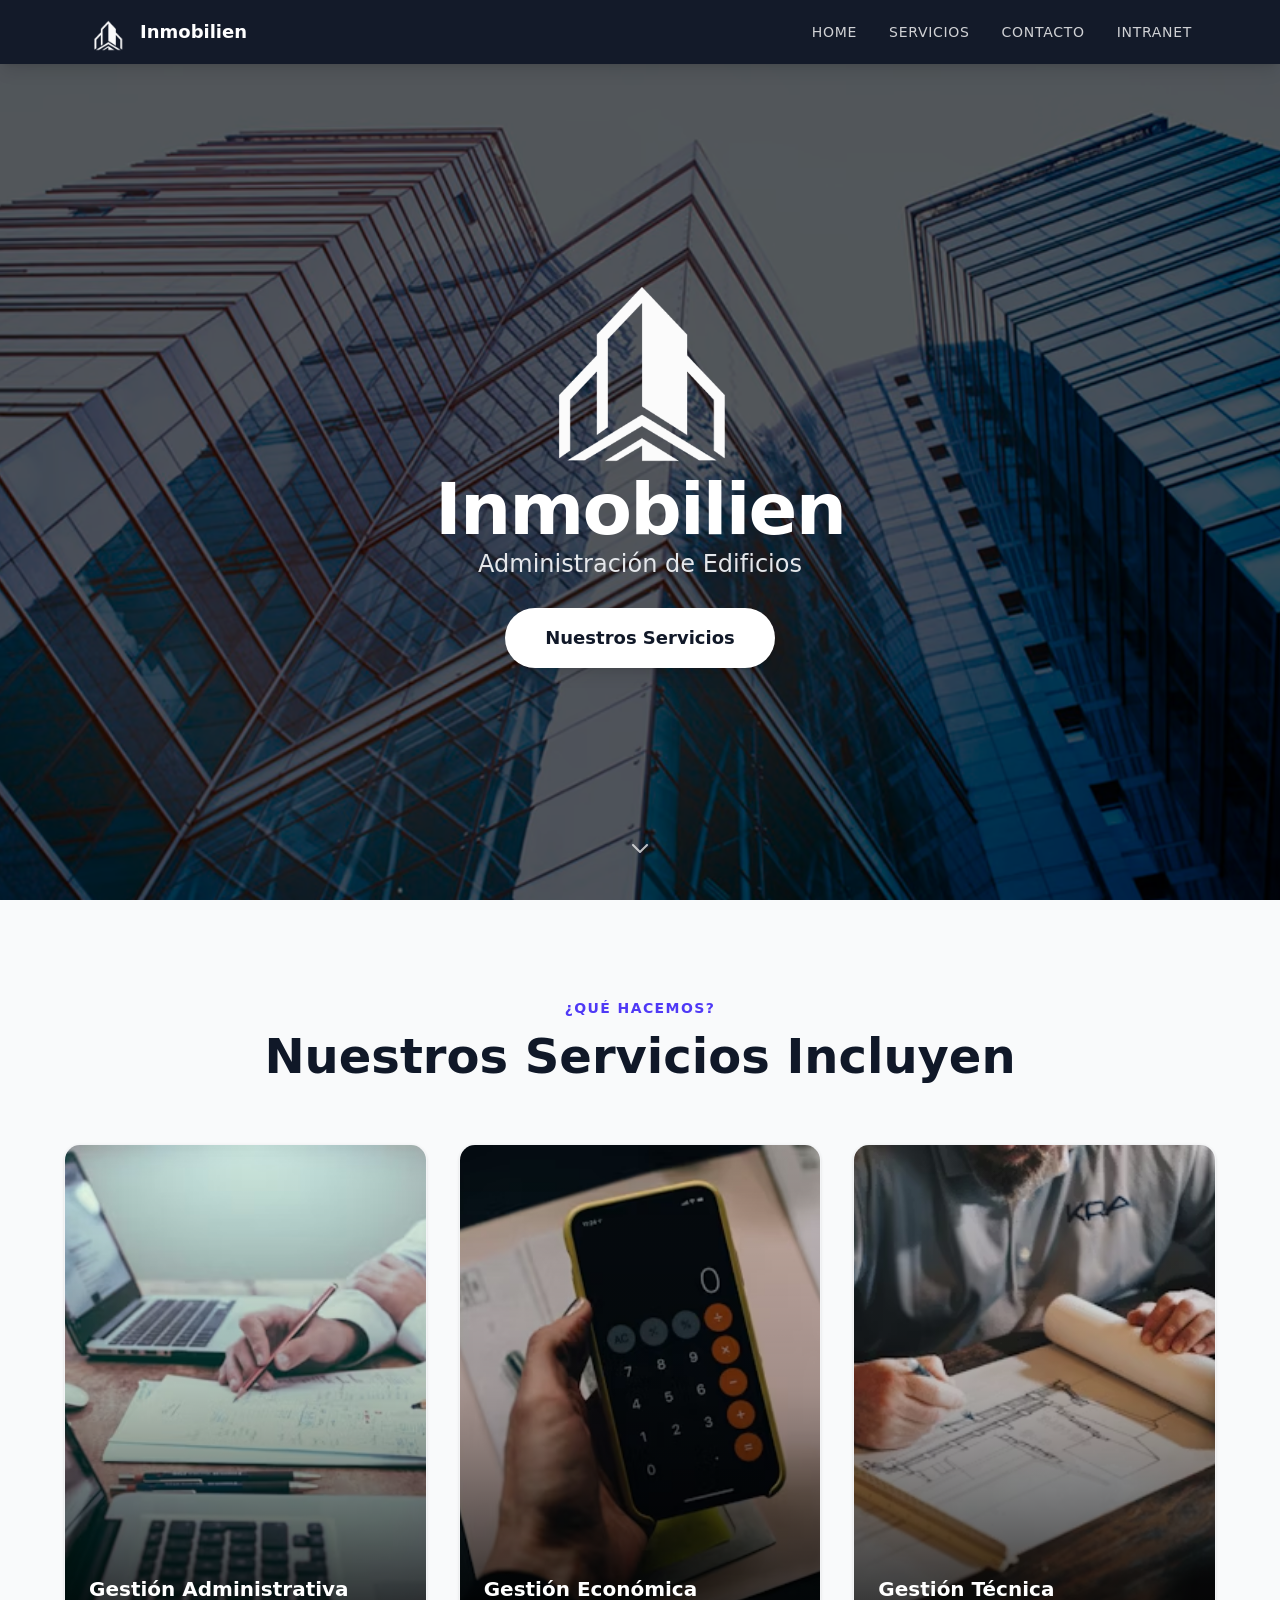
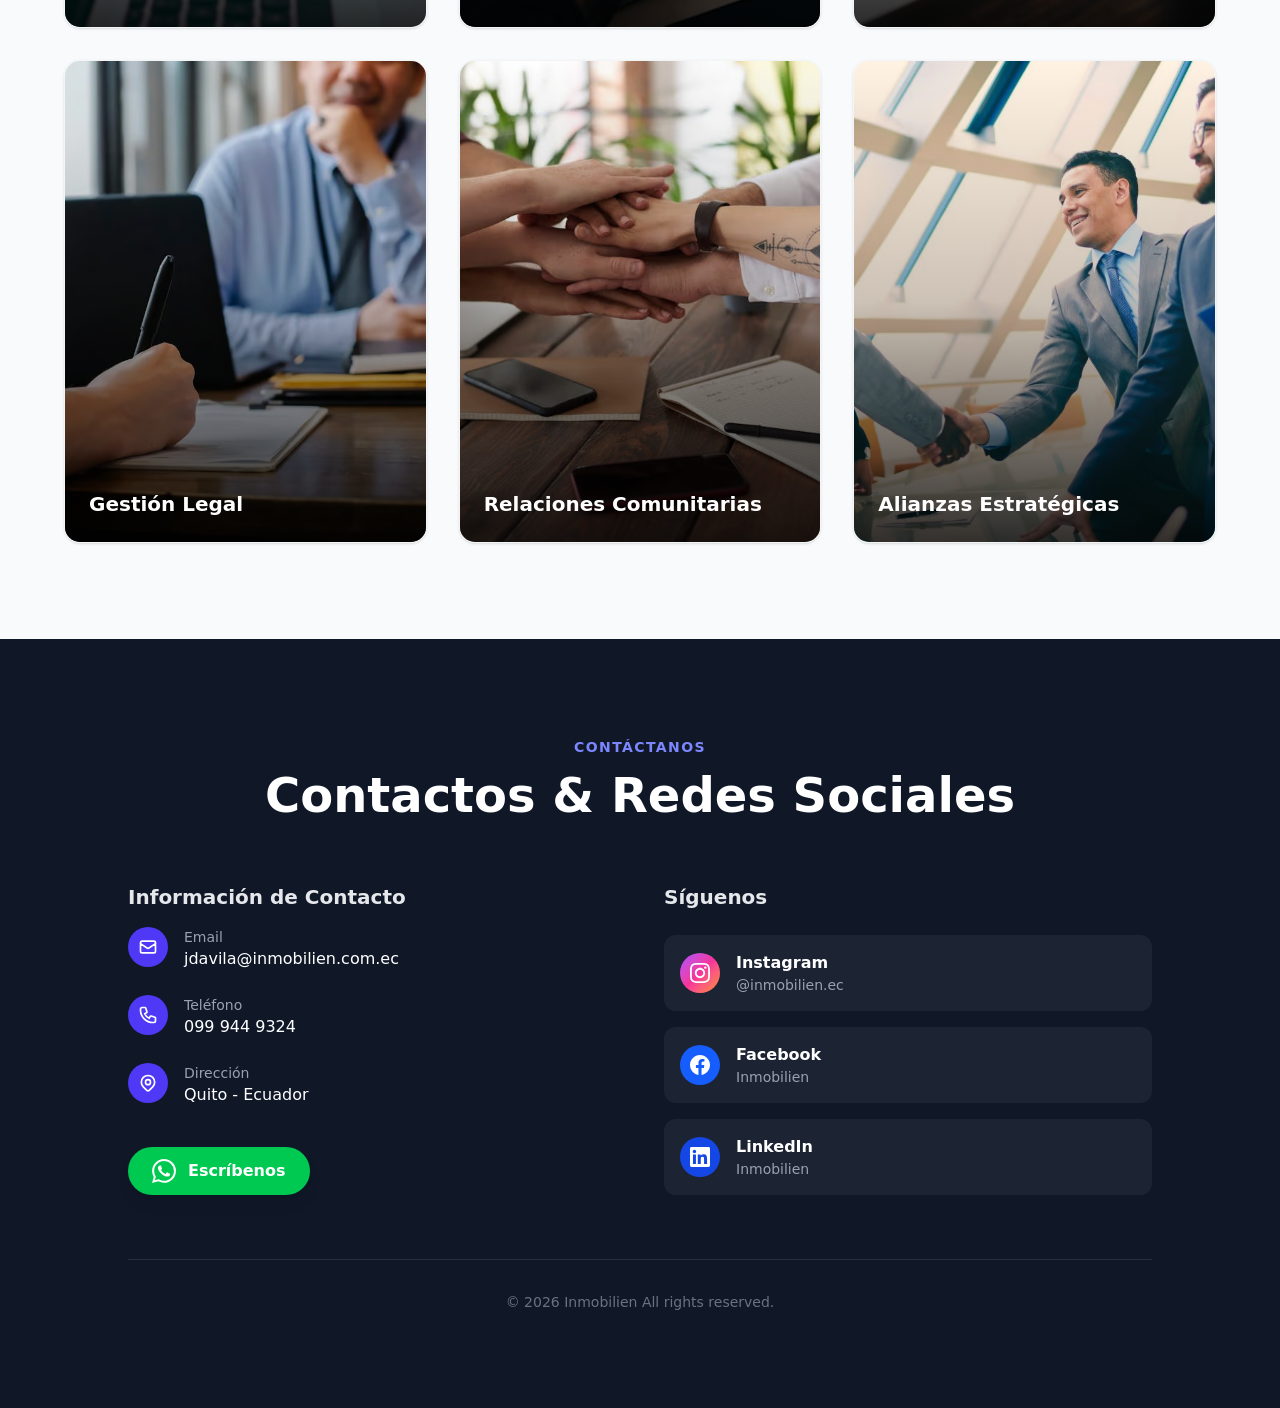
==== index.htm @ bda767e5 "Add files via upload" ====
<!DOCTYPE html>
<html lang="es">
<head>
    <meta http-equiv="content-type" content="text/html; charset=UTF-8">
    <meta charset="utf-8">
    <meta name="viewport" content="width=device-width, initial-scale=1">
    
    <title>Inmobilien</title>

    <link rel="icon" type="image/png" href="Inmobilien/favicon.png">

    <link rel="preload" as="image" href="Inmobilien/banner.avif">
    <link rel="preload" as="image" href="Inmobilien/GECO.avif">
    <link rel="preload" as="image" href="Inmobilien/photo-1498050108023-c5249f4df085.avif">
    <link rel="preload" as="image" href="Inmobilien/photo-1533750349088-cd871a92f312.avif">
    <link rel="preload" as="image" href="Inmobilien/photo-1512941937669-90a1b58e7e9c.avif">
    <link rel="preload" as="image" href="Inmobilien/ALIANZAS.avif">
    
    <link rel="modulepreload" href="https://inmobilien.netlify.app/assets/main-ikoz7oNv.js">
    <link rel="modulepreload" href="https://inmobilien.netlify.app/assets/index-BwHIJFJo.js">
    <link rel="stylesheet" href="Inmobilien/main-MYAqTltV.css" type="text/css">
</head>
<body>
    <main>
        <nav class="fixed top-0 left-0 right-0 z-50 transition-all duration-300 bg-gray-900/95 backdrop-blur-sm shadow-lg">
            <div class="max-w-6xl mx-auto px-6 flex items-center justify-between h-16">
                
                <a href="#home" class="flex items-center gap-3">
                    <div class="flex items-center justify-center">
                        <img src="Inmobilien/logo.PNG" alt="Logo Inmobilien" style="height: 40px; width: auto;" class="select-none">
                    </div>
                    <span class="text-white font-bold text-lg hidden sm:inline">Inmobilien</span>
                </a>
                
                <div class="hidden md:flex items-center gap-8">
                    <a href="#home" class="text-white/80 hover:text-white font-medium text-sm uppercase tracking-wider transition-colors">Home</a>
                    <a href="#servicios" class="text-white/80 hover:text-white font-medium text-sm uppercase tracking-wider transition-colors">Servicios</a>
                    <a href="#contacto" class="text-white/80 hover:text-white font-medium text-sm uppercase tracking-wider transition-colors">Contacto</a>
                    <a href="https://sites.google.com/view/intranet-inmobilien/home" target="_blank" class="text-white/80 hover:text-white font-medium text-sm uppercase tracking-wider transition-colors">Intranet</a>
                </div>
                
                <button id="mobile-menu-btn" class="md:hidden text-white focus:outline-none" aria-label="Toggle menu">
                    <svg class="w-6 h-6" fill="none" stroke="currentColor" stroke-width="2" viewBox="0 0 24 24">
                        <path stroke-linecap="round" stroke-linejoin="round" d="M4 6h16M4 12h16M4 18h16"></path>
                    </svg>
                </button>
            </div>

            <div id="mobile-menu" class="hidden md:hidden bg-gray-900 border-t border-gray-800 absolute w-full left-0 top-16 shadow-2xl">
                <div class="flex flex-col px-6 py-6 space-y-6">
                    <a href="#home" class="mobile-link text-white/90 hover:text-white font-semibold text-base uppercase tracking-wider border-b border-gray-800 pb-3">Home</a>
                    <a href="#servicios" class="mobile-link text-white/90 hover:text-white font-semibold text-base uppercase tracking-wider border-b border-gray-800 pb-3">Servicios</a>
                    <a href="#contacto" class="mobile-link text-white/90 hover:text-white font-semibold text-base uppercase tracking-wider border-b border-gray-800 pb-3">Contacto</a>
                    <a href="https://sites.google.com/view/intranet-inmobilien/home" target="_blank" class="text-white/90 hover:text-white font-semibold text-base uppercase tracking-wider pb-3">Intranet</a>
                </div>
            </div>
        </nav>

        <section id="home" class="relative min-h-screen flex items-center justify-center overflow-hidden">
            <div class="absolute inset-0 bg-cover bg-center bg-no-repeat" style="background-image:url('Inmobilien/banner.avif?auto=format&fit=crop&w=1920&q=80')"></div>
            <div class="absolute inset-0 bg-black/60"></div>
            
            <div class="relative z-10 flex flex-col items-center text-center px-6 max-w-3xl mx-auto">
                
                <div class="mb-0 flex items-center justify-center">
                    <img src="Inmobilien/logo.PNG" alt="Logo Principal Inmobilien" style="height: 240px; width: auto;" class="object-contain select-none drop-shadow-lg">
                </div>
                
                <h1 class="text-5xl md:text-7xl font-extrabold text-white tracking-tight mb-1">Inmobilien</h1>
                
                <p class="text-xl md:text-2xl text-gray-200 mb-6 leading-relaxed">Administración de Edificios</p>
                
                <a href="#servicios" class="inline-block px-10 py-4 bg-white text-gray-900 font-semibold rounded-full text-lg shadow-lg hover:bg-gray-100 transition-colors duration-200">Nuestros Servicios</a>
            </div>
            
            <div class="absolute bottom-10 left-1/2 -translate-x-1/2 z-10 animate-bounce">
                <svg class="w-6 h-6 text-white opacity-70" fill="none" stroke="currentColor" stroke-width="2" viewBox="0 0 24 24">
                    <path stroke-linecap="round" stroke-linejoin="round" d="M19 9l-7 7-7-7"></path>
                </svg>
            </div>
        </section>

        <section id="servicios" class="py-24 px-6 bg-gray-50">
            <div class="max-w-6xl mx-auto">
                <div class="text-center mb-16">
                    <span class="text-sm font-semibold uppercase tracking-widest text-indigo-600">¿Qué Hacemos?</span>
                    <h2 class="mt-3 text-4xl md:text-5xl font-bold text-gray-900">Nuestros Servicios Incluyen</h2>
                    <p class="mt-4 text-lg text-gray-500 max-w-2xl mx-auto"></p>
                </div>
                
                <div class="grid grid-cols-1 sm:grid-cols-2 lg:grid-cols-3 gap-8">
                    <div class="group relative rounded-2xl overflow-hidden shadow-sm border border-gray-100 hover:shadow-xl hover:-translate-y-1 transition-all duration-300 aspect-[3/4]">
                        <img src="Inmobilien/GADM.avif" alt="Gestión Administrativa" class="absolute inset-0 w-full h-full object-cover transition-transform duration-500 group-hover:scale-105">
                        <div class="absolute inset-0 bg-gradient-to-t from-black/80 via-black/20 to-transparent"></div>
                        <div class="absolute bottom-0 left-0 right-0 p-6">
                            <h3 class="text-xl font-bold text-white">Gestión Administrativa</h3>
                        </div>
                    </div>
                    
                    <div class="group relative rounded-2xl overflow-hidden shadow-sm border border-gray-100 hover:shadow-xl hover:-translate-y-1 transition-all duration-300 aspect-[3/4]">
                        <img src="Inmobilien/GECO.avif" alt="Gestión Económica" class="absolute inset-0 w-full h-full object-cover transition-transform duration-500 group-hover:scale-105">
                        <div class="absolute inset-0 bg-gradient-to-t from-black/80 via-black/20 to-transparent"></div>
                        <div class="absolute bottom-0 left-0 right-0 p-6">
                            <h3 class="text-xl font-bold text-white">Gestión Económica</h3>
                        </div>
                    </div>
                    
                    <div class="group relative rounded-2xl overflow-hidden shadow-sm border border-gray-100 hover:shadow-xl hover:-translate-y-1 transition-all duration-300 aspect-[3/4]">
                        <img src="Inmobilien/GTEC.avif" alt="Gestión Técnica" class="absolute inset-0 w-full h-full object-cover transition-transform duration-500 group-hover:scale-105">
                        <div class="absolute inset-0 bg-gradient-to-t from-black/80 via-black/20 to-transparent"></div>
                        <div class="absolute bottom-0 left-0 right-0 p-6">
                            <h3 class="text-xl font-bold text-white">Gestión Técnica</h3>
                        </div>
                    </div>
                    
                    <div class="group relative rounded-2xl overflow-hidden shadow-sm border border-gray-100 hover:shadow-xl hover:-translate-y-1 transition-all duration-300 aspect-[3/4]">
                        <img src="Inmobilien/GLEG.avif" alt="Gestión Legal" class="absolute inset-0 w-full h-full object-cover transition-transform duration-500 group-hover:scale-105">
                        <div class="absolute inset-0 bg-gradient-to-t from-black/80 via-black/20 to-transparent"></div>
                        <div class="absolute bottom-0 left-0 right-0 p-6">
                            <h3 class="text-xl font-bold text-white">Gestión Legal</h3>
                        </div>
                    </div>
                    
                    <div class="group relative rounded-2xl overflow-hidden shadow-sm border border-gray-100 hover:shadow-xl hover:-translate-y-1 transition-all duration-300 aspect-[3/4]">
                        <img src="Inmobilien/RELCOM.avif" alt="Relaciones Comunitarias" class="absolute inset-0 w-full h-full object-cover transition-transform duration-500 group-hover:scale-105">
                        <div class="absolute inset-0 bg-gradient-to-t from-black/80 via-black/20 to-transparent"></div>
                        <div class="absolute bottom-0 left-0 right-0 p-6">
                            <h3 class="text-xl font-bold text-white">Relaciones Comunitarias</h3>
                        </div>
                    </div>
                    
                    <div class="group relative rounded-2xl overflow-hidden shadow-sm border border-gray-100 hover:shadow-xl hover:-translate-y-1 transition-all duration-300 aspect-[3/4]">
                        <img src="Inmobilien/ALIANZAS.avif" alt="Alianzas Estratégicas" class="absolute inset-0 w-full h-full object-cover transition-transform duration-500 group-hover:scale-105">
                        <div class="absolute inset-0 bg-gradient-to-t from-black/80 via-black/20 to-transparent"></div>
                        <div class="absolute bottom-0 left-0 right-0 p-6">
                            <h3 class="text-xl font-bold text-white">Alianzas Estratégicas</h3>
                        </div>
                    </div>
                </div>
            </div>
        </section>

        <section id="contacto" class="py-24 px-6 bg-gray-900 text-white">
            <div class="max-w-5xl mx-auto">
                <div class="text-center mb-16">
                    <span class="text-sm font-semibold uppercase tracking-widest text-indigo-400">Contáctanos</span>
                    <h2 class="mt-3 text-4xl md:text-5xl font-bold">Contactos &amp; Redes Sociales</h2>
                    <p class="mt-4 text-lg text-gray-400 max-w-xl mx-auto"></p>
                </div>
                
                <div class="grid grid-cols-1 md:grid-cols-2 gap-12 items-start">
                    <div class="space-y-6">
                        <h3 class="text-xl font-semibold text-gray-200 mb-4">Información de Contacto</h3>
                        
                        <div class="flex items-start gap-4">
                            <div class="flex-shrink-0 w-10 h-10 rounded-full bg-indigo-600 flex items-center justify-center">
                                <svg class="w-5 h-5 text-white" fill="none" stroke="currentColor" stroke-width="2" viewBox="0 0 24 24">
                                    <path stroke-linecap="round" stroke-linejoin="round" d="M3 8l7.89 5.26a2 2 0 002.22 0L21 8M5 19h14a2 2 0 002-2V7a2 2 0 00-2-2H5a2 2 0 00-2 2v10a2 2 0 002 2z"></path>
                                </svg>
                            </div>
                            <div>
                                <p class="text-sm text-gray-400">Email</p>
                                <a href="mailto:jdavila@inmobilien.com.ec" class="text-white hover:text-indigo-400 transition-colors">jdavila@inmobilien.com.ec</a>
                            </div>
                        </div>
                        
                        <div class="flex items-start gap-4">
                            <div class="flex-shrink-0 w-10 h-10 rounded-full bg-indigo-600 flex items-center justify-center">
                                <svg class="w-5 h-5 text-white" fill="none" stroke="currentColor" stroke-width="2" viewBox="0 0 24 24">
                                    <path stroke-linecap="round" stroke-linejoin="round" d="M3 5a2 2 0 012-2h3.28a1 1 0 01.948.684l1.498 4.493a1 1 0 01-.502 1.21l-2.257 1.13a11.042 11.042 0 005.516 5.516l1.13-2.257a1 1 0 011.21-.502l4.493 1.498a1 1 0 01.684.949V19a2 2 0 01-2 2h-1C9.716 21 3 14.284 3 6V5z"></path>
                                </svg>
                            </div>
                            <div>
                                <p class="text-sm text-gray-400">Teléfono</p>
                                <a href="tel:09 944 9324" class="text-white hover:text-indigo-400 transition-colors">099 944 9324</a>
                            </div>
                        </div>
                        
                        <div class="flex items-start gap-4">
                            <div class="flex-shrink-0 w-10 h-10 rounded-full bg-indigo-600 flex items-center justify-center">
                                <svg class="w-5 h-5 text-white" fill="none" stroke="currentColor" stroke-width="2" viewBox="0 0 24 24">
                                    <path stroke-linecap="round" stroke-linejoin="round" d="M17.657 16.657L13.414 20.9a1.998 1.998 0 01-2.827 0l-4.244-4.243a8 8 0 1111.314 0z"></path>
                                    <path stroke-linecap="round" stroke-linejoin="round" d="M15 11a3 3 0 11-6 0 3 3 0 016 0z"></path>
                                </svg>
                            </div>
                            <div>
                                <p class="text-sm text-gray-400">Dirección</p>
                                <p class="text-white">Quito - Ecuador</p>
                            </div>
                        </div>
                        
                        <a href="https://wa.me/593999449324?text=Hola,%20estoy%20interesado%20en%20los%20servicios%20de%20Inmobilien" target="_blank" rel="noopener noreferrer" class="mt-4 inline-flex items-center gap-3 px-6 py-3 bg-green-500 hover:bg-green-600 text-white font-semibold rounded-full transition-colors duration-200 shadow-lg hover:shadow-xl">
                            <svg class="w-6 h-6" fill="currentColor" viewBox="0 0 24 24">
                                <path d="M17.472 14.382c-.297-.149-1.758-.867-2.03-.967-.273-.099-.471-.148-.67.15-.197.297-.767.966-.94 1.164-.173.199-.347.223-.644.075-.297-.15-1.255-.463-2.39-1.475-.883-.788-1.48-1.761-1.653-2.059-.173-.297-.018-.458.13-.606.134-.133.298-.347.446-.52.149-.174.198-.298.298-.497.099-.198.05-.371-.025-.52-.075-.149-.669-1.612-.916-2.207-.242-.579-.487-.5-.669-.51-.173-.008-.371-.01-.57-.01-.198 0-.52.074-.792.372-.272.297-1.04 1.016-1.04 2.479 0 1.462 1.065 2.875 1.213 3.074.149.198 2.096 3.2 5.077 4.487.709.306 1.262.489 1.694.625.712.227 1.36.195 1.871.118.571-.085 1.758-.719 2.006-1.413.248-.694.248-1.289.173-1.413-.074-.124-.272-.198-.57-.347m-5.421 7.403h-.004a9.87 9.87 0 01-5.031-1.378l-.361-.214-3.741.982.998-3.648-.235-.374a9.86 9.86 0 01-1.51-5.26c.001-5.45 4.436-9.884 9.888-9.884 2.64 0 5.122 1.03 6.988 2.898a9.825 9.825 0 012.893 6.994c-.003 5.45-4.437 9.884-9.885 9.884m8.413-18.297A11.815 11.815 0 0012.05 0C5.495 0 .16 5.335.157 11.892c0 2.096.547 4.142 1.588 5.945L.057 24l6.305-1.654a11.882 11.882 0 005.683 1.448h.005c6.554 0 11.89-5.335 11.893-11.893a11.821 11.821 0 00-3.48-8.413z"></path>
                            </svg>
                            Escríbenos
                        </a>
                    </div>
                    
                    <div>
                        <h3 class="text-xl font-semibold text-gray-200 mb-6">Síguenos</h3>
                        <div class="flex flex-col gap-4">
                            <a href="https://www.instagram.com/inmobilien.ec" target="_blank" rel="noopener noreferrer" class="flex items-center gap-4 p-4 rounded-xl bg-white/5 hover:bg-white/10 transition-colors group">
                                <div class="w-10 h-10 rounded-full bg-gradient-to-br from-purple-500 via-pink-500 to-orange-400 flex items-center justify-center flex-shrink-0">
                                    <svg class="w-5 h-5 text-white" fill="currentColor" viewBox="0 0 24 24">
                                        <path d="M12 2.163c3.204 0 3.584.012 4.85.07 3.252.148 4.771 1.691 4.919 4.919.058 1.265.069 1.645.069 4.849 0 3.205-.012 3.584-.069 4.849-.149 3.225-1.664 4.771-4.919 4.919-1.266.058-1.644.07-4.85.07-3.204 0-3.584-.012-4.849-.07-3.26-.149-4.771-1.699-4.919-4.92-.058-1.265-.07-1.644-.07-4.849 0-3.204.013-3.583.07-4.849.149-3.227 1.664-4.771 4.919-4.919 1.266-.057 1.645-.069 4.849-.069zm0-2.163c-3.259 0-3.667.014-4.947.072-4.358.2-6.78 2.618-6.98 6.98-.059 1.281-.073 1.689-.073 4.948 0 3.259.014 3.668.072 4.948.2 4.358 2.618 6.78 6.98 6.98 1.281.058 1.689.072 4.948.072 3.259 0 3.668-.014 4.948-.072 4.354-.2 6.782-2.618 6.979-6.98.059-1.28.073-1.689.073-4.948 0-3.259-.014-3.667-.072-4.947-.196-4.354-2.617-6.78-6.979-6.98-1.281-.059-1.69-.073-4.949-.073zm0 5.838c-3.403 0-6.162 2.759-6.162 6.162s2.759 6.163 6.162 6.163 6.162-2.759 6.162-6.163c0-3.403-2.759-6.162-6.162-6.162zm0 10.162c-2.209 0-4-1.79-4-4 0-2.209 1.791-4 4-4s4 1.791 4 4c0 2.21-1.791 4-4 4zm6.406-11.845c-.796 0-1.441.645-1.441 1.44s.645 1.44 1.441 1.44c.795 0 1.439-.645 1.439-1.44s-.644-1.44-1.439-1.44z"></path>
                                    </svg>
                                </div>
                                <div>
                                    <p class="font-semibold text-white group-hover:text-indigo-400 transition-colors">Instagram</p>
                                    <p class="text-sm text-gray-400">@inmobilien.ec</p>
                                </div>
                            </a>
                            
                            <a href="https://www.facebook.com/inmobilien.ec" target="_blank" rel="noopener noreferrer" class="flex items-center gap-4 p-4 rounded-xl bg-white/5 hover:bg-white/10 transition-colors group">
                                <div class="w-10 h-10 rounded-full bg-blue-600 flex items-center justify-center flex-shrink-0">
                                    <svg class="w-5 h-5 text-white" fill="currentColor" viewBox="0 0 24 24">
                                        <path d="M24 12.073c0-6.627-5.373-12-12-12s-12 5.373-12 12c0 5.99 4.388 10.954 10.125 11.854v-8.385H7.078v-3.47h3.047V9.43c0-3.007 1.792-4.669 4.533-4.669 1.312 0 2.686.235 2.686.235v2.953H15.83c-1.491 0-1.956.925-1.956 1.874v2.25h3.328l-.532 3.47h-2.796v8.385C19.612 23.027 24 18.062 24 12.073z"></path>
                                    </svg>
                                </div>
                                <div>
                                    <p class="font-semibold text-white group-hover:text-indigo-400 transition-colors">Facebook</p>
                                    <p class="text-sm text-gray-400">Inmobilien</p>
                                </div>
                            </a>
                            
                            <a href="https://www.linkedin.com/company/inmobilien" target="_blank" rel="noopener noreferrer" class="flex items-center gap-4 p-4 rounded-xl bg-white/5 hover:bg-white/10 transition-colors group">
                                <div class="w-10 h-10 rounded-full bg-blue-700 flex items-center justify-center flex-shrink-0">
                                    <svg class="w-5 h-5 text-white" fill="currentColor" viewBox="0 0 24 24">
                                        <path d="M20.447 20.452h-3.554v-5.569c0-1.328-.027-3.037-1.852-3.037-1.853 0-2.136 1.445-2.136 2.939v5.667H9.351V9h3.414v1.561h.046c.477-.9 1.637-1.85 3.37-1.85 3.601 0 4.267 2.37 4.267 5.455v6.286zM5.337 7.433c-1.144 0-2.063-.926-2.063-2.065 0-1.138.92-2.063 2.063-2.063 1.14 0 2.064.925 2.064 2.063 0 1.139-.925 2.065-2.064 2.065zm1.782 13.019H3.555V9h3.564v11.452zM22.225 0H1.771C.792 0 0 .774 0 1.729v20.542C0 23.227.792 24 1.771 24h20.451C23.2 24 24 23.227 24 22.271V1.729C24 .774 23.2 0 22.222 0h.003z"></path>
                                    </svg>
                                </div>
                                <div>
                                    <p class="font-semibold text-white group-hover:text-indigo-400 transition-colors">LinkedIn</p>
                                    <p class="text-sm text-gray-400">Inmobilien</p>
                                </div>
                            </a>
                        </div>
                    </div>
                </div>
                
                <div class="mt-16 pt-8 border-t border-white/10 text-center text-gray-500 text-sm">
                    © 2026 Inmobilien All rights reserved.
                </div>
            </div>
        </section>
    </main>

    <script>
        document.addEventListener('DOMContentLoaded', () => {
            const btn = document.getElementById('mobile-menu-btn');
            const menu = document.getElementById('mobile-menu');
            const links = document.querySelectorAll('.mobile-link');

            // Abrir y cerrar el menú cuando se toca la hamburguesa
            btn.addEventListener('click', () => {
                menu.classList.toggle('hidden');
            });

            // Ocultar el menú automáticamente al hacer clic en un enlace
            links.forEach(link => {
                link.addEventListener('click', () => {
                    menu.classList.add('hidden');
                });
            });
        });
    </script>
</body>
</html>
---- Inmobilien/main-MYAqTltV.css ----
@layer properties{@supports (((-webkit-hyphens:none)) and (not (margin-trim:inline))) or ((-moz-orient:inline) and (not (color:rgb(from red r g b)))){*,:before,:after,::backdrop{--tw-translate-x:0;--tw-translate-y:0;--tw-translate-z:0;--tw-rotate-x:initial;--tw-rotate-y:initial;--tw-rotate-z:initial;--tw-skew-x:initial;--tw-skew-y:initial;--tw-space-y-reverse:0;--tw-border-style:solid;--tw-gradient-position:initial;--tw-gradient-from:#0000;--tw-gradient-via:#0000;--tw-gradient-to:#0000;--tw-gradient-stops:initial;--tw-gradient-via-stops:initial;--tw-gradient-from-position:0%;--tw-gradient-via-position:50%;--tw-gradient-to-position:100%;--tw-leading:initial;--tw-font-weight:initial;--tw-tracking:initial;--tw-shadow:0 0 #0000;--tw-shadow-color:initial;--tw-shadow-alpha:100%;--tw-inset-shadow:0 0 #0000;--tw-inset-shadow-color:initial;--tw-inset-shadow-alpha:100%;--tw-ring-color:initial;--tw-ring-shadow:0 0 #0000;--tw-inset-ring-color:initial;--tw-inset-ring-shadow:0 0 #0000;--tw-ring-inset:initial;--tw-ring-offset-width:0px;--tw-ring-offset-color:#fff;--tw-ring-offset-shadow:0 0 #0000;--tw-blur:initial;--tw-brightness:initial;--tw-contrast:initial;--tw-grayscale:initial;--tw-hue-rotate:initial;--tw-invert:initial;--tw-opacity:initial;--tw-saturate:initial;--tw-sepia:initial;--tw-drop-shadow:initial;--tw-drop-shadow-color:initial;--tw-drop-shadow-alpha:100%;--tw-drop-shadow-size:initial;--tw-backdrop-blur:initial;--tw-backdrop-brightness:initial;--tw-backdrop-contrast:initial;--tw-backdrop-grayscale:initial;--tw-backdrop-hue-rotate:initial;--tw-backdrop-invert:initial;--tw-backdrop-opacity:initial;--tw-backdrop-saturate:initial;--tw-backdrop-sepia:initial;--tw-duration:initial;--tw-scale-x:1;--tw-scale-y:1;--tw-scale-z:1}}}@layer theme{:root,:host{--font-sans:ui-sans-serif, system-ui, sans-serif, "Apple Color Emoji", "Segoe UI Emoji", "Segoe UI Symbol", "Noto Color Emoji";--font-mono:ui-monospace, SFMono-Regular, Menlo, Monaco, Consolas, "Liberation Mono", "Courier New", monospace;--color-orange-400:oklch(75% .183 55.934);--color-green-500:oklch(72.3% .219 149.579);--color-green-600:oklch(62.7% .194 149.214);--color-blue-600:oklch(54.6% .245 262.881);--color-blue-700:oklch(48.8% .243 264.376);--color-indigo-400:oklch(67.3% .182 276.935);--color-indigo-600:oklch(51.1% .262 276.966);--color-purple-500:oklch(62.7% .265 303.9);--color-pink-500:oklch(65.6% .241 354.308);--color-gray-50:oklch(98.5% .002 247.839);--color-gray-100:oklch(96.7% .003 264.542);--color-gray-200:oklch(92.8% .006 264.531);--color-gray-400:oklch(70.7% .022 261.325);--color-gray-500:oklch(55.1% .027 264.364);--color-gray-600:oklch(44.6% .03 256.802);--color-gray-900:oklch(21% .034 264.665);--color-black:#000;--color-white:#fff;--spacing:.25rem;--container-xl:36rem;--container-2xl:42rem;--container-3xl:48rem;--container-5xl:64rem;--container-6xl:72rem;--text-sm:.875rem;--text-sm--line-height:calc(1.25 / .875);--text-lg:1.125rem;--text-lg--line-height:calc(1.75 / 1.125);--text-xl:1.25rem;--text-xl--line-height:calc(1.75 / 1.25);--text-2xl:1.5rem;--text-2xl--line-height:calc(2 / 1.5);--text-3xl:1.875rem;--text-3xl--line-height: 1.2 ;--text-4xl:2.25rem;--text-4xl--line-height:calc(2.5 / 2.25);--text-5xl:3rem;--text-5xl--line-height:1;--text-7xl:4.5rem;--text-7xl--line-height:1;--font-weight-medium:500;--font-weight-semibold:600;--font-weight-bold:700;--font-weight-extrabold:800;--font-weight-black:900;--tracking-tight:-.025em;--tracking-wider:.05em;--tracking-widest:.1em;--leading-relaxed:1.625;--radius-lg:.5rem;--radius-xl:.75rem;--radius-2xl:1rem;--animate-bounce:bounce 1s infinite;--blur-sm:8px;--default-transition-duration:.15s;--default-transition-timing-function:cubic-bezier(.4, 0, .2, 1);--default-font-family:var(--font-sans);--default-mono-font-family:var(--font-mono)}}@layer base{*,:after,:before,::backdrop{box-sizing:border-box;border:0 solid;margin:0;padding:0}::file-selector-button{box-sizing:border-box;border:0 solid;margin:0;padding:0}html,:host{-webkit-text-size-adjust:100%;tab-size:4;line-height:1.5;font-family:var(--default-font-family,ui-sans-serif, system-ui, sans-serif, "Apple Color Emoji", "Segoe UI Emoji", "Segoe UI Symbol", "Noto Color Emoji");font-feature-settings:var(--default-font-feature-settings,normal);font-variation-settings:var(--default-font-variation-settings,normal);-webkit-tap-highlight-color:transparent}hr{height:0;color:inherit;border-top-width:1px}abbr:where([title]){-webkit-text-decoration:underline dotted;text-decoration:underline dotted}h1,h2,h3,h4,h5,h6{font-size:inherit;font-weight:inherit}a{color:inherit;-webkit-text-decoration:inherit;text-decoration:inherit}b,strong{font-weight:bolder}code,kbd,samp,pre{font-family:var(--default-mono-font-family,ui-monospace, SFMono-Regular, Menlo, Monaco, Consolas, "Liberation Mono", "Courier New", monospace);font-feature-settings:var(--default-mono-font-feature-settings,normal);font-variation-settings:var(--default-mono-font-variation-settings,normal);font-size:1em}small{font-size:80%}sub,sup{vertical-align:baseline;font-size:75%;line-height:0;position:relative}sub{bottom:-.25em}sup{top:-.5em}table{text-indent:0;border-color:inherit;border-collapse:collapse}:-moz-focusring{outline:auto}progress{vertical-align:baseline}summary{display:list-item}ol,ul,menu{list-style:none}img,svg,video,canvas,audio,iframe,embed,object{vertical-align:middle;display:block}img,video{max-width:100%;height:auto}button,input,select,optgroup,textarea{font:inherit;font-feature-settings:inherit;font-variation-settings:inherit;letter-spacing:inherit;color:inherit;opacity:1;background-color:#0000;border-radius:0}::file-selector-button{font:inherit;font-feature-settings:inherit;font-variation-settings:inherit;letter-spacing:inherit;color:inherit;opacity:1;background-color:#0000;border-radius:0}:where(select:is([multiple],[size])) optgroup{font-weight:bolder}:where(select:is([multiple],[size])) optgroup option{padding-inline-start:20px}::file-selector-button{margin-inline-end:4px}::placeholder{opacity:1}@supports (not ((-webkit-appearance:-apple-pay-button))) or (contain-intrinsic-size:1px){::placeholder{color:currentColor}@supports (color:color-mix(in lab,red,red)){::placeholder{color:color-mix(in oklab,currentcolor 50%,transparent)}}}textarea{resize:vertical}::-webkit-search-decoration{-webkit-appearance:none}::-webkit-date-and-time-value{min-height:1lh;text-align:inherit}::-webkit-datetime-edit{display:inline-flex}::-webkit-datetime-edit-fields-wrapper{padding:0}::-webkit-datetime-edit{padding-block:0}::-webkit-datetime-edit-year-field{padding-block:0}::-webkit-datetime-edit-month-field{padding-block:0}::-webkit-datetime-edit-day-field{padding-block:0}::-webkit-datetime-edit-hour-field{padding-block:0}::-webkit-datetime-edit-minute-field{padding-block:0}::-webkit-datetime-edit-second-field{padding-block:0}::-webkit-datetime-edit-millisecond-field{padding-block:0}::-webkit-datetime-edit-meridiem-field{padding-block:0}::-webkit-calendar-picker-indicator{line-height:1}:-moz-ui-invalid{box-shadow:none}button,input:where([type=button],[type=reset],[type=submit]){appearance:button}::file-selector-button{appearance:button}::-webkit-inner-spin-button{height:auto}::-webkit-outer-spin-button{height:auto}[hidden]:where(:not([hidden=until-found])){display:none!important}}@layer components;@layer utilities{.collapse{visibility:collapse}.absolute{position:absolute}.fixed{position:fixed}.relative{position:relative}.static{position:static}.sticky{position:sticky}.inset-0{inset:calc(var(--spacing) * 0)}.start{inset-inline-start:var(--spacing)}.top-0{top:calc(var(--spacing) * 0)}.right-0{right:calc(var(--spacing) * 0)}.bottom-0{bottom:calc(var(--spacing) * 0)}.bottom-10{bottom:calc(var(--spacing) * 10)}.left-0{left:calc(var(--spacing) * 0)}.left-1\/2{left:50%}.z-10{z-index:10}.z-50{z-index:50}.mx-auto{margin-inline:auto}.mt-3{margin-top:calc(var(--spacing) * 3)}.mt-4{margin-top:calc(var(--spacing) * 4)}.mt-16{margin-top:calc(var(--spacing) * 16)}.mb-2{margin-bottom:calc(var(--spacing) * 2)}.mb-4{margin-bottom:calc(var(--spacing) * 4)}.mb-6{margin-bottom:calc(var(--spacing) * 6)}.mb-8{margin-bottom:calc(var(--spacing) * 8)}.mb-10{margin-bottom:calc(var(--spacing) * 10)}.mb-16{margin-bottom:calc(var(--spacing) * 16)}.block{display:block}.flex{display:flex}.grid{display:grid}.hidden{display:none}.inline-block{display:inline-block}.inline-flex{display:inline-flex}.aspect-\[3\/4\]{aspect-ratio:3/4}.h-5{height:calc(var(--spacing) * 5)}.h-6{height:calc(var(--spacing) * 6)}.h-9{height:calc(var(--spacing) * 9)}.h-10{height:calc(var(--spacing) * 10)}.h-16{height:calc(var(--spacing) * 16)}.h-24{height:calc(var(--spacing) * 24)}.h-full{height:100%}.min-h-screen{min-height:100vh}.w-5{width:calc(var(--spacing) * 5)}.w-6{width:calc(var(--spacing) * 6)}.w-9{width:calc(var(--spacing) * 9)}.w-10{width:calc(var(--spacing) * 10)}.w-24{width:calc(var(--spacing) * 24)}.w-full{width:100%}.max-w-2xl{max-width:var(--container-2xl)}.max-w-3xl{max-width:var(--container-3xl)}.max-w-5xl{max-width:var(--container-5xl)}.max-w-6xl{max-width:var(--container-6xl)}.max-w-xl{max-width:var(--container-xl)}.flex-shrink-0{flex-shrink:0}.-translate-x-1\/2{--tw-translate-x: -50% ;translate:var(--tw-translate-x) var(--tw-translate-y)}.transform{transform:var(--tw-rotate-x,) var(--tw-rotate-y,) var(--tw-rotate-z,) var(--tw-skew-x,) var(--tw-skew-y,)}.animate-bounce{animation:var(--animate-bounce)}.grid-cols-1{grid-template-columns:repeat(1,minmax(0,1fr))}.flex-col{flex-direction:column}.items-center{align-items:center}.items-start{align-items:flex-start}.justify-between{justify-content:space-between}.justify-center{justify-content:center}.gap-3{gap:calc(var(--spacing) * 3)}.gap-4{gap:calc(var(--spacing) * 4)}.gap-8{gap:calc(var(--spacing) * 8)}.gap-12{gap:calc(var(--spacing) * 12)}:where(.space-y-6>:not(:last-child)){--tw-space-y-reverse:0;margin-block-start:calc(calc(var(--spacing) * 6) * var(--tw-space-y-reverse));margin-block-end:calc(calc(var(--spacing) * 6) * calc(1 - var(--tw-space-y-reverse)))}.overflow-hidden{overflow:hidden}.rounded-2xl{border-radius:var(--radius-2xl)}.rounded-full{border-radius:3.40282e38px}.rounded-lg{border-radius:var(--radius-lg)}.rounded-xl{border-radius:var(--radius-xl)}.border{border-style:var(--tw-border-style);border-width:1px}.border-t{border-top-style:var(--tw-border-style);border-top-width:1px}.border-gray-100{border-color:var(--color-gray-100)}.border-white\/10{border-color:#ffffff1a}@supports (color:color-mix(in lab,red,red)){.border-white\/10{border-color:color-mix(in oklab,var(--color-white) 10%,transparent)}}.bg-black\/60{background-color:#0009}@supports (color:color-mix(in lab,red,red)){.bg-black\/60{background-color:color-mix(in oklab,var(--color-black) 60%,transparent)}}.bg-blue-600{background-color:var(--color-blue-600)}.bg-blue-700{background-color:var(--color-blue-700)}.bg-gray-50{background-color:var(--color-gray-50)}.bg-gray-900{background-color:var(--color-gray-900)}.bg-gray-900\/95{background-color:#101828f2}@supports (color:color-mix(in lab,red,red)){.bg-gray-900\/95{background-color:color-mix(in oklab,var(--color-gray-900) 95%,transparent)}}.bg-green-500{background-color:var(--color-green-500)}.bg-indigo-600{background-color:var(--color-indigo-600)}.bg-transparent{background-color:#0000}.bg-white{background-color:var(--color-white)}.bg-white\/5{background-color:#ffffff0d}@supports (color:color-mix(in lab,red,red)){.bg-white\/5{background-color:color-mix(in oklab,var(--color-white) 5%,transparent)}}.bg-gradient-to-br{--tw-gradient-position:to bottom right in oklab;background-image:linear-gradient(var(--tw-gradient-stops))}.bg-gradient-to-t{--tw-gradient-position:to top in oklab;background-image:linear-gradient(var(--tw-gradient-stops))}.from-black\/80{--tw-gradient-from:#000c}@supports (color:color-mix(in lab,red,red)){.from-black\/80{--tw-gradient-from:color-mix(in oklab, var(--color-black) 80%, transparent)}}.from-black\/80{--tw-gradient-stops:var(--tw-gradient-via-stops,var(--tw-gradient-position), var(--tw-gradient-from) var(--tw-gradient-from-position), var(--tw-gradient-to) var(--tw-gradient-to-position))}.from-purple-500{--tw-gradient-from:var(--color-purple-500);--tw-gradient-stops:var(--tw-gradient-via-stops,var(--tw-gradient-position), var(--tw-gradient-from) var(--tw-gradient-from-position), var(--tw-gradient-to) var(--tw-gradient-to-position))}.via-black\/20{--tw-gradient-via:#0003}@supports (color:color-mix(in lab,red,red)){.via-black\/20{--tw-gradient-via:color-mix(in oklab, var(--color-black) 20%, transparent)}}.via-black\/20{--tw-gradient-via-stops:var(--tw-gradient-position), var(--tw-gradient-from) var(--tw-gradient-from-position), var(--tw-gradient-via) var(--tw-gradient-via-position), var(--tw-gradient-to) var(--tw-gradient-to-position);--tw-gradient-stops:var(--tw-gradient-via-stops)}.via-pink-500{--tw-gradient-via:var(--color-pink-500);--tw-gradient-via-stops:var(--tw-gradient-position), var(--tw-gradient-from) var(--tw-gradient-from-position), var(--tw-gradient-via) var(--tw-gradient-via-position), var(--tw-gradient-to) var(--tw-gradient-to-position);--tw-gradient-stops:var(--tw-gradient-via-stops)}.to-orange-400{--tw-gradient-to:var(--color-orange-400);--tw-gradient-stops:var(--tw-gradient-via-stops,var(--tw-gradient-position), var(--tw-gradient-from) var(--tw-gradient-from-position), var(--tw-gradient-to) var(--tw-gradient-to-position))}.to-transparent{--tw-gradient-to:transparent;--tw-gradient-stops:var(--tw-gradient-via-stops,var(--tw-gradient-position), var(--tw-gradient-from) var(--tw-gradient-from-position), var(--tw-gradient-to) var(--tw-gradient-to-position))}.bg-cover{background-size:cover}.bg-center{background-position:50%}.bg-no-repeat{background-repeat:no-repeat}.object-cover{object-fit:cover}.p-4{padding:calc(var(--spacing) * 4)}.p-5{padding:calc(var(--spacing) * 5)}.p-6{padding:calc(var(--spacing) * 6)}.p-8{padding:calc(var(--spacing) * 8)}.px-6{padding-inline:calc(var(--spacing) * 6)}.px-10{padding-inline:calc(var(--spacing) * 10)}.py-2{padding-block:calc(var(--spacing) * 2)}.py-3{padding-block:calc(var(--spacing) * 3)}.py-4{padding-block:calc(var(--spacing) * 4)}.py-24{padding-block:calc(var(--spacing) * 24)}.pt-8{padding-top:calc(var(--spacing) * 8)}.text-center{text-align:center}.text-2xl{font-size:var(--text-2xl);line-height:var(--tw-leading,var(--text-2xl--line-height))}.text-3xl{font-size:var(--text-3xl);line-height:var(--tw-leading,var(--text-3xl--line-height))}.text-4xl{font-size:var(--text-4xl);line-height:var(--tw-leading,var(--text-4xl--line-height))}.text-5xl{font-size:var(--text-5xl);line-height:var(--tw-leading,var(--text-5xl--line-height))}.text-lg{font-size:var(--text-lg);line-height:var(--tw-leading,var(--text-lg--line-height))}.text-sm{font-size:var(--text-sm);line-height:var(--tw-leading,var(--text-sm--line-height))}.text-xl{font-size:var(--text-xl);line-height:var(--tw-leading,var(--text-xl--line-height))}.leading-relaxed{--tw-leading:var(--leading-relaxed);line-height:var(--leading-relaxed)}.font-black{--tw-font-weight:var(--font-weight-black);font-weight:var(--font-weight-black)}.font-bold{--tw-font-weight:var(--font-weight-bold);font-weight:var(--font-weight-bold)}.font-extrabold{--tw-font-weight:var(--font-weight-extrabold);font-weight:var(--font-weight-extrabold)}.font-medium{--tw-font-weight:var(--font-weight-medium);font-weight:var(--font-weight-medium)}.font-semibold{--tw-font-weight:var(--font-weight-semibold);font-weight:var(--font-weight-semibold)}.tracking-tight{--tw-tracking:var(--tracking-tight);letter-spacing:var(--tracking-tight)}.tracking-wider{--tw-tracking:var(--tracking-wider);letter-spacing:var(--tracking-wider)}.tracking-widest{--tw-tracking:var(--tracking-widest);letter-spacing:var(--tracking-widest)}.text-blue-600{color:var(--color-blue-600)}.text-gray-200{color:var(--color-gray-200)}.text-gray-400{color:var(--color-gray-400)}.text-gray-500{color:var(--color-gray-500)}.text-gray-600{color:var(--color-gray-600)}.text-gray-900{color:var(--color-gray-900)}.text-indigo-400{color:var(--color-indigo-400)}.text-indigo-600{color:var(--color-indigo-600)}.text-white{color:var(--color-white)}.text-white\/80{color:#fffc}@supports (color:color-mix(in lab,red,red)){.text-white\/80{color:color-mix(in oklab,var(--color-white) 80%,transparent)}}.uppercase{text-transform:uppercase}.opacity-70{opacity:.7}.shadow-2xl{--tw-shadow:0 25px 50px -12px var(--tw-shadow-color,#00000040);box-shadow:var(--tw-inset-shadow),var(--tw-inset-ring-shadow),var(--tw-ring-offset-shadow),var(--tw-ring-shadow),var(--tw-shadow)}.shadow-lg{--tw-shadow:0 10px 15px -3px var(--tw-shadow-color,#0000001a), 0 4px 6px -4px var(--tw-shadow-color,#0000001a);box-shadow:var(--tw-inset-shadow),var(--tw-inset-ring-shadow),var(--tw-ring-offset-shadow),var(--tw-ring-shadow),var(--tw-shadow)}.shadow-sm{--tw-shadow:0 1px 3px 0 var(--tw-shadow-color,#0000001a), 0 1px 2px -1px var(--tw-shadow-color,#0000001a);box-shadow:var(--tw-inset-shadow),var(--tw-inset-ring-shadow),var(--tw-ring-offset-shadow),var(--tw-ring-shadow),var(--tw-shadow)}.blur{--tw-blur:blur(8px);filter:var(--tw-blur,) var(--tw-brightness,) var(--tw-contrast,) var(--tw-grayscale,) var(--tw-hue-rotate,) var(--tw-invert,) var(--tw-saturate,) var(--tw-sepia,) var(--tw-drop-shadow,)}.filter{filter:var(--tw-blur,) var(--tw-brightness,) var(--tw-contrast,) var(--tw-grayscale,) var(--tw-hue-rotate,) var(--tw-invert,) var(--tw-saturate,) var(--tw-sepia,) var(--tw-drop-shadow,)}.backdrop-blur-sm{--tw-backdrop-blur:blur(var(--blur-sm));-webkit-backdrop-filter:var(--tw-backdrop-blur,) var(--tw-backdrop-brightness,) var(--tw-backdrop-contrast,) var(--tw-backdrop-grayscale,) var(--tw-backdrop-hue-rotate,) var(--tw-backdrop-invert,) var(--tw-backdrop-opacity,) var(--tw-backdrop-saturate,) var(--tw-backdrop-sepia,);backdrop-filter:var(--tw-backdrop-blur,) var(--tw-backdrop-brightness,) var(--tw-backdrop-contrast,) var(--tw-backdrop-grayscale,) var(--tw-backdrop-hue-rotate,) var(--tw-backdrop-invert,) var(--tw-backdrop-opacity,) var(--tw-backdrop-saturate,) var(--tw-backdrop-sepia,)}.transition-all{transition-property:all;transition-timing-function:var(--tw-ease,var(--default-transition-timing-function));transition-duration:var(--tw-duration,var(--default-transition-duration))}.transition-colors{transition-property:color,background-color,border-color,outline-color,text-decoration-color,fill,stroke,--tw-gradient-from,--tw-gradient-via,--tw-gradient-to;transition-timing-function:var(--tw-ease,var(--default-transition-timing-function));transition-duration:var(--tw-duration,var(--default-transition-duration))}.transition-transform{transition-property:transform,translate,scale,rotate;transition-timing-function:var(--tw-ease,var(--default-transition-timing-function));transition-duration:var(--tw-duration,var(--default-transition-duration))}.duration-200{--tw-duration:.2s;transition-duration:.2s}.duration-300{--tw-duration:.3s;transition-duration:.3s}.duration-500{--tw-duration:.5s;transition-duration:.5s}.select-none{-webkit-user-select:none;user-select:none}@media(hover:hover){.group-hover\:scale-105:is(:where(.group):hover *){--tw-scale-x:105%;--tw-scale-y:105%;--tw-scale-z:105%;scale:var(--tw-scale-x) var(--tw-scale-y)}.group-hover\:text-indigo-400:is(:where(.group):hover *){color:var(--color-indigo-400)}.hover\:-translate-y-1:hover{--tw-translate-y:calc(var(--spacing) * -1);translate:var(--tw-translate-x) var(--tw-translate-y)}.hover\:bg-gray-100:hover{background-color:var(--color-gray-100)}.hover\:bg-green-600:hover{background-color:var(--color-green-600)}.hover\:bg-white\/5:hover{background-color:#ffffff0d}@supports (color:color-mix(in lab,red,red)){.hover\:bg-white\/5:hover{background-color:color-mix(in oklab,var(--color-white) 5%,transparent)}}.hover\:bg-white\/10:hover{background-color:#ffffff1a}@supports (color:color-mix(in lab,red,red)){.hover\:bg-white\/10:hover{background-color:color-mix(in oklab,var(--color-white) 10%,transparent)}}.hover\:text-indigo-400:hover{color:var(--color-indigo-400)}.hover\:text-white:hover{color:var(--color-white)}.hover\:shadow-xl:hover{--tw-shadow:0 20px 25px -5px var(--tw-shadow-color,#0000001a), 0 8px 10px -6px var(--tw-shadow-color,#0000001a);box-shadow:var(--tw-inset-shadow),var(--tw-inset-ring-shadow),var(--tw-ring-offset-shadow),var(--tw-ring-shadow),var(--tw-shadow)}}@media(min-width:40rem){.sm\:inline{display:inline}.sm\:grid-cols-2{grid-template-columns:repeat(2,minmax(0,1fr))}}@media(min-width:48rem){.md\:flex{display:flex}.md\:hidden{display:none}.md\:w-\[45\%\]{width:45%}.md\:w-\[55\%\]{width:55%}.md\:grid-cols-2{grid-template-columns:repeat(2,minmax(0,1fr))}.md\:flex-row{flex-direction:row}.md\:text-2xl{font-size:var(--text-2xl);line-height:var(--tw-leading,var(--text-2xl--line-height))}.md\:text-5xl{font-size:var(--text-5xl);line-height:var(--tw-leading,var(--text-5xl--line-height))}.md\:text-7xl{font-size:var(--text-7xl);line-height:var(--tw-leading,var(--text-7xl--line-height))}}@media(min-width:64rem){.lg\:grid-cols-3{grid-template-columns:repeat(3,minmax(0,1fr))}}}body{-webkit-font-smoothing:antialiased;margin:0;font-family:system-ui,-apple-system,sans-serif}code{font-family:Menlo,Monaco,Consolas,Courier New,monospace}@property --tw-translate-x{syntax:"*";inherits:false;initial-value:0}@property --tw-translate-y{syntax:"*";inherits:false;initial-value:0}@property --tw-translate-z{syntax:"*";inherits:false;initial-value:0}@property --tw-rotate-x{syntax:"*";inherits:false}@property --tw-rotate-y{syntax:"*";inherits:false}@property --tw-rotate-z{syntax:"*";inherits:false}@property --tw-skew-x{syntax:"*";inherits:false}@property --tw-skew-y{syntax:"*";inherits:false}@property --tw-space-y-reverse{syntax:"*";inherits:false;initial-value:0}@property --tw-border-style{syntax:"*";inherits:false;initial-value:solid}@property --tw-gradient-position{syntax:"*";inherits:false}@property --tw-gradient-from{syntax:"<color>";inherits:false;initial-value:#0000}@property --tw-gradient-via{syntax:"<color>";inherits:false;initial-value:#0000}@property --tw-gradient-to{syntax:"<color>";inherits:false;initial-value:#0000}@property --tw-gradient-stops{syntax:"*";inherits:false}@property --tw-gradient-via-stops{syntax:"*";inherits:false}@property --tw-gradient-from-position{syntax:"<length-percentage>";inherits:false;initial-value:0%}@property --tw-gradient-via-position{syntax:"<length-percentage>";inherits:false;initial-value:50%}@property --tw-gradient-to-position{syntax:"<length-percentage>";inherits:false;initial-value:100%}@property --tw-leading{syntax:"*";inherits:false}@property --tw-font-weight{syntax:"*";inherits:false}@property --tw-tracking{syntax:"*";inherits:false}@property --tw-shadow{syntax:"*";inherits:false;initial-value:0 0 #0000}@property --tw-shadow-color{syntax:"*";inherits:false}@property --tw-shadow-alpha{syntax:"<percentage>";inherits:false;initial-value:100%}@property --tw-inset-shadow{syntax:"*";inherits:false;initial-value:0 0 #0000}@property --tw-inset-shadow-color{syntax:"*";inherits:false}@property --tw-inset-shadow-alpha{syntax:"<percentage>";inherits:false;initial-value:100%}@property --tw-ring-color{syntax:"*";inherits:false}@property --tw-ring-shadow{syntax:"*";inherits:false;initial-value:0 0 #0000}@property --tw-inset-ring-color{syntax:"*";inherits:false}@property --tw-inset-ring-shadow{syntax:"*";inherits:false;initial-value:0 0 #0000}@property --tw-ring-inset{syntax:"*";inherits:false}@property --tw-ring-offset-width{syntax:"<length>";inherits:false;initial-value:0}@property --tw-ring-offset-color{syntax:"*";inherits:false;initial-value:#fff}@property --tw-ring-offset-shadow{syntax:"*";inherits:false;initial-value:0 0 #0000}@property --tw-blur{syntax:"*";inherits:false}@property --tw-brightness{syntax:"*";inherits:false}@property --tw-contrast{syntax:"*";inherits:false}@property --tw-grayscale{syntax:"*";inherits:false}@property --tw-hue-rotate{syntax:"*";inherits:false}@property --tw-invert{syntax:"*";inherits:false}@property --tw-opacity{syntax:"*";inherits:false}@property --tw-saturate{syntax:"*";inherits:false}@property --tw-sepia{syntax:"*";inherits:false}@property --tw-drop-shadow{syntax:"*";inherits:false}@property --tw-drop-shadow-color{syntax:"*";inherits:false}@property --tw-drop-shadow-alpha{syntax:"<percentage>";inherits:false;initial-value:100%}@property --tw-drop-shadow-size{syntax:"*";inherits:false}@property --tw-backdrop-blur{syntax:"*";inherits:false}@property --tw-backdrop-brightness{syntax:"*";inherits:false}@property --tw-backdrop-contrast{syntax:"*";inherits:false}@property --tw-backdrop-grayscale{syntax:"*";inherits:false}@property --tw-backdrop-hue-rotate{syntax:"*";inherits:false}@property --tw-backdrop-invert{syntax:"*";inherits:false}@property --tw-backdrop-opacity{syntax:"*";inherits:false}@property --tw-backdrop-saturate{syntax:"*";inherits:false}@property --tw-backdrop-sepia{syntax:"*";inherits:false}@property --tw-duration{syntax:"*";inherits:false}@property --tw-scale-x{syntax:"*";inherits:false;initial-value:1}@property --tw-scale-y{syntax:"*";inherits:false;initial-value:1}@property --tw-scale-z{syntax:"*";inherits:false;initial-value:1}@keyframes bounce{0%,to{animation-timing-function:cubic-bezier(.8,0,1,1);transform:translateY(-25%)}50%{animation-timing-function:cubic-bezier(0,0,.2,1);transform:none}}
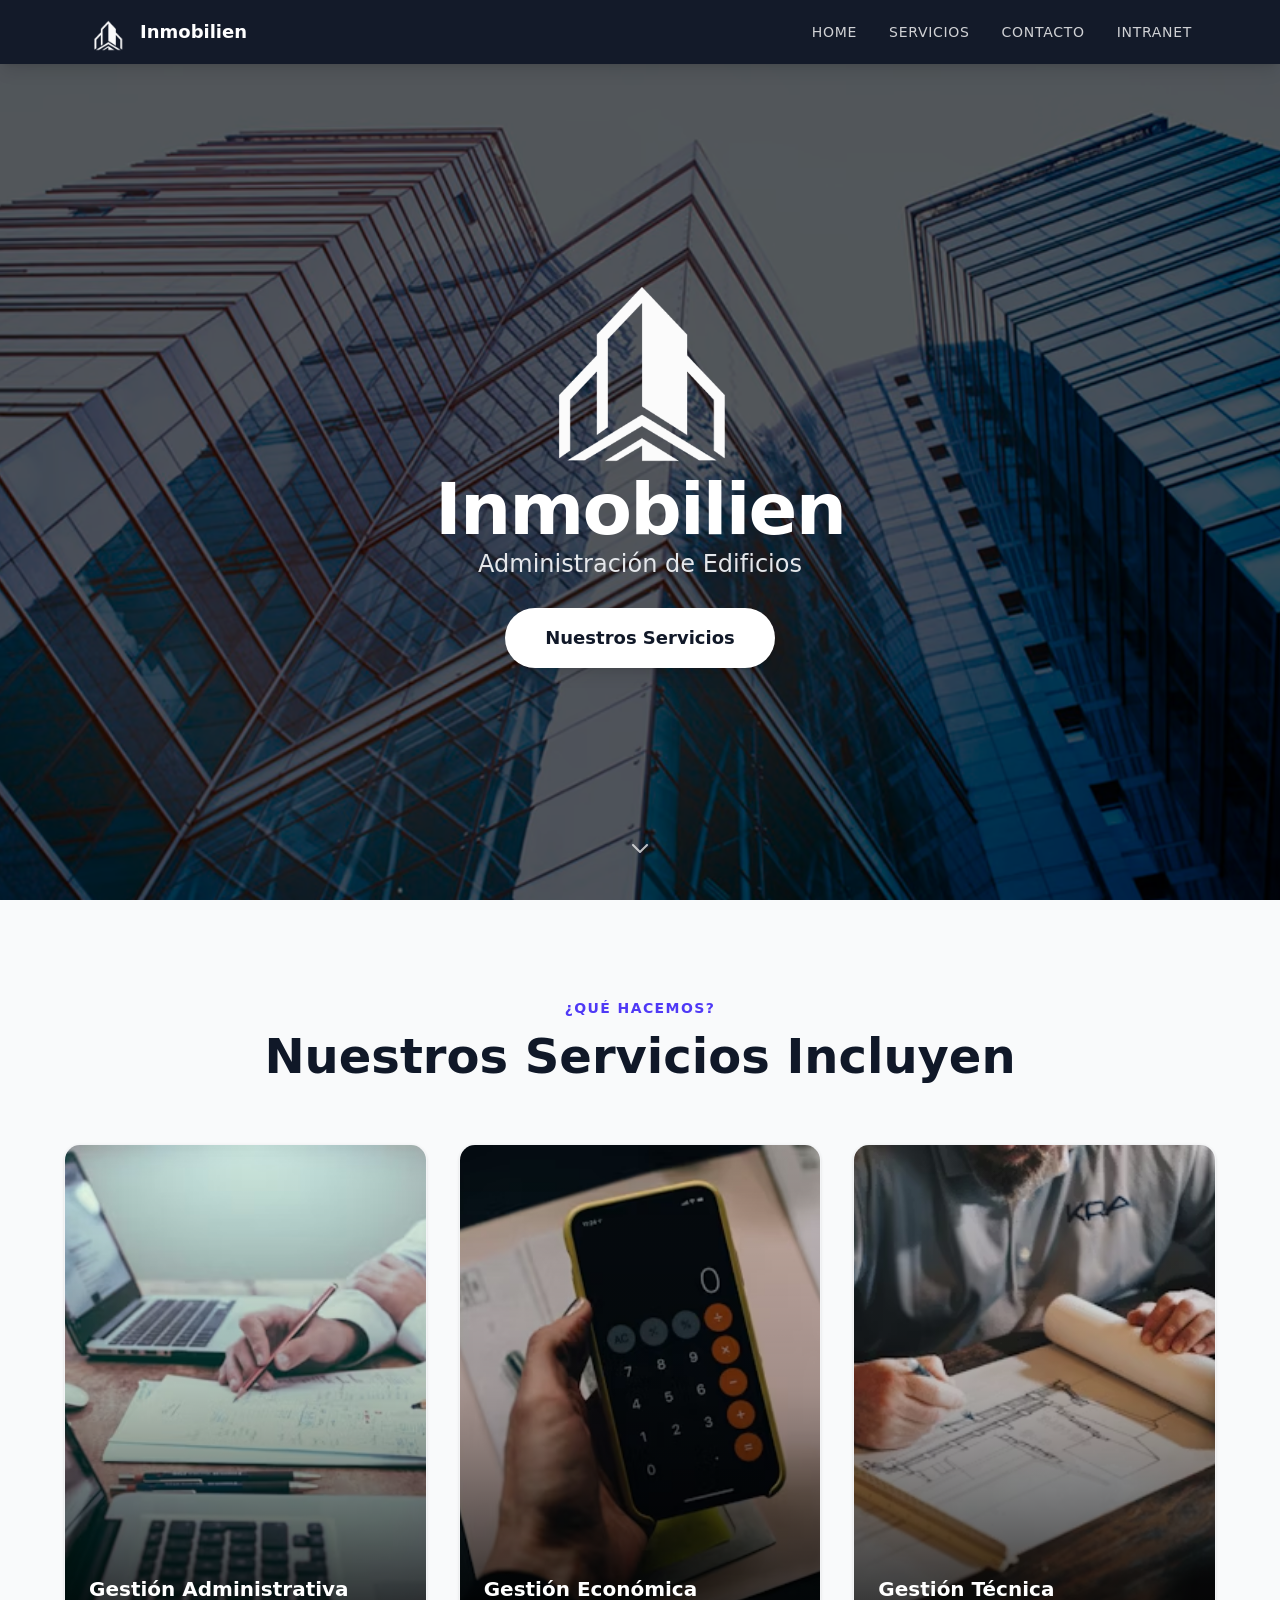
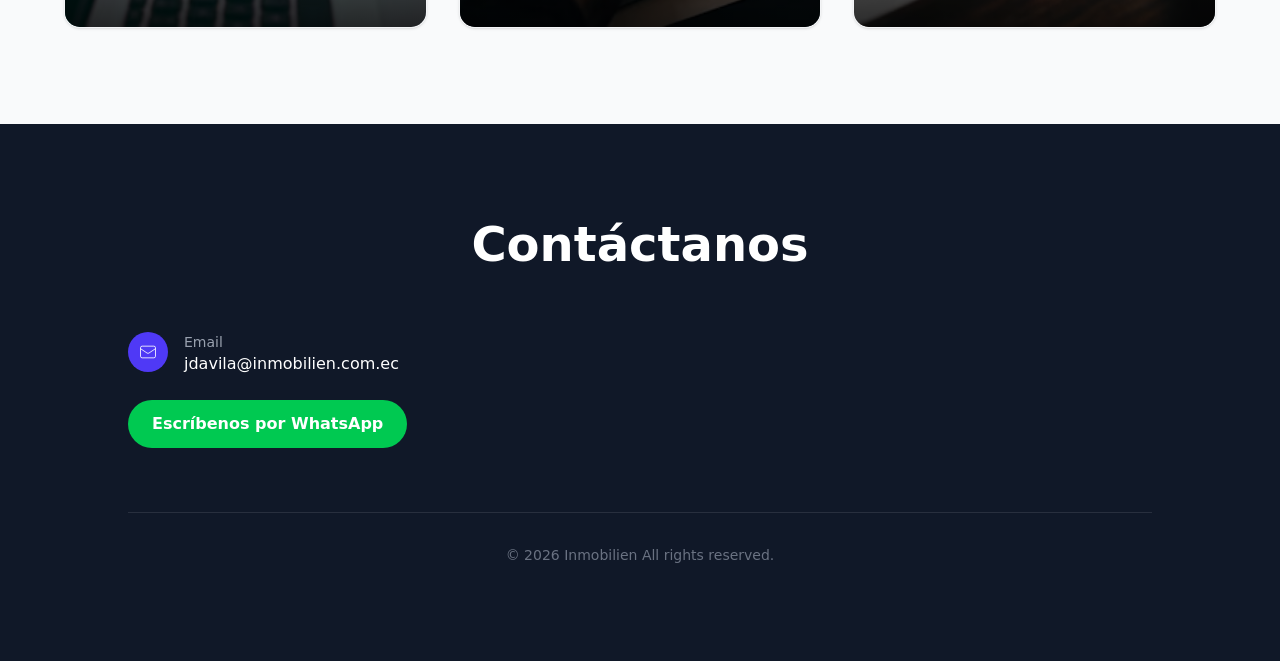
==== commit f2af18b0: "Add files via upload" ====
--- a/index.htm
+++ b/index.htm
@@ -5,17 +5,22 @@
     <meta charset="utf-8">
     <meta name="viewport" content="width=device-width, initial-scale=1">
     
-    <title>Inmobilien</title>
+    <title>Inmobilien - Administración de Edificios</title>
 
-    <link rel="icon" type="image/png" href="Inmobilien/favicon.png">
+    <meta property="og:type" content="website">
+    <meta property="og:url" content="https://www.inmobilien.com.ec/">
+    <meta property="og:title" content="Inmobilien - Administración de Edificios">
+    <meta property="og:description" content="Administración profesional de edificios y conjuntos residenciales en Quito. Gestión integral y transparente.">
+    <meta property="og:image" content="https://www.inmobilien.com.ec/preview.png">
+    <meta property="og:image:width" content="1200">
+    <meta property="og:image:height" content="630">
+
+    <meta name="description" content="Expertos en gestión administrativa, económica, técnica y legal para tu comunidad. Inmobilien Quito - Ecuador.">
+
+    <link rel="icon" type="image/png" href="Favicon-inmobilien.png?v=2">
 
     <link rel="preload" as="image" href="Inmobilien/banner.avif">
     <link rel="preload" as="image" href="Inmobilien/GECO.avif">
-    <link rel="preload" as="image" href="Inmobilien/photo-1498050108023-c5249f4df085.avif">
-    <link rel="preload" as="image" href="Inmobilien/photo-1533750349088-cd871a92f312.avif">
-    <link rel="preload" as="image" href="Inmobilien/photo-1512941937669-90a1b58e7e9c.avif">
-    <link rel="preload" as="image" href="Inmobilien/ALIANZAS.avif">
-    
     <link rel="modulepreload" href="https://inmobilien.netlify.app/assets/main-ikoz7oNv.js">
     <link rel="modulepreload" href="https://inmobilien.netlify.app/assets/index-BwHIJFJo.js">
     <link rel="stylesheet" href="Inmobilien/main-MYAqTltV.css" type="text/css">
@@ -27,7 +32,7 @@
                 
                 <a href="#home" class="flex items-center gap-3">
                     <div class="flex items-center justify-center">
-                        <img src="Inmobilien/logo.PNG" alt="Logo Inmobilien" style="height: 40px; width: auto;" class="select-none">
+                        <img src="logo.png" alt="Logo Inmobilien" style="height: 40px; width: auto;" class="select-none">
                     </div>
                     <span class="text-white font-bold text-lg hidden sm:inline">Inmobilien</span>
                 </a>
@@ -47,11 +52,11 @@
             </div>
 
             <div id="mobile-menu" class="hidden md:hidden bg-gray-900 border-t border-gray-800 absolute w-full left-0 top-16 shadow-2xl">
-                <div class="flex flex-col px-6 py-6 space-y-6">
-                    <a href="#home" class="mobile-link text-white/90 hover:text-white font-semibold text-base uppercase tracking-wider border-b border-gray-800 pb-3">Home</a>
-                    <a href="#servicios" class="mobile-link text-white/90 hover:text-white font-semibold text-base uppercase tracking-wider border-b border-gray-800 pb-3">Servicios</a>
-                    <a href="#contacto" class="mobile-link text-white/90 hover:text-white font-semibold text-base uppercase tracking-wider border-b border-gray-800 pb-3">Contacto</a>
-                    <a href="https://sites.google.com/view/intranet-inmobilien/home" target="_blank" class="text-white/90 hover:text-white font-semibold text-base uppercase tracking-wider pb-3">Intranet</a>
+                <div class="flex flex-col px-6 py-6" style="gap: 1.5rem;">
+                    <a href="#home" class="mobile-link font-semibold text-base uppercase tracking-wider border-b border-gray-800 pb-3" style="color: white; text-decoration: none;">Home</a>
+                    <a href="#servicios" class="mobile-link font-semibold text-base uppercase tracking-wider border-b border-gray-800 pb-3" style="color: white; text-decoration: none;">Servicios</a>
+                    <a href="#contacto" class="mobile-link font-semibold text-base uppercase tracking-wider border-b border-gray-800 pb-3" style="color: white; text-decoration: none;">Contacto</a>
+                    <a href="https://sites.google.com/view/intranet-inmobilien/home" target="_blank" class="mobile-link font-semibold text-base uppercase tracking-wider pb-3" style="color: white; text-decoration: none;">Intranet</a>
                 </div>
             </div>
         </nav>
@@ -61,15 +66,11 @@
             <div class="absolute inset-0 bg-black/60"></div>
             
             <div class="relative z-10 flex flex-col items-center text-center px-6 max-w-3xl mx-auto">
-                
                 <div class="mb-0 flex items-center justify-center">
-                    <img src="Inmobilien/logo.PNG" alt="Logo Principal Inmobilien" style="height: 240px; width: auto;" class="object-contain select-none drop-shadow-lg">
+                    <img src="logo.png" alt="Logo Principal Inmobilien" style="height: 240px; width: auto;" class="object-contain select-none drop-shadow-lg">
                 </div>
-                
                 <h1 class="text-5xl md:text-7xl font-extrabold text-white tracking-tight mb-1">Inmobilien</h1>
-                
                 <p class="text-xl md:text-2xl text-gray-200 mb-6 leading-relaxed">Administración de Edificios</p>
-                
                 <a href="#servicios" class="inline-block px-10 py-4 bg-white text-gray-900 font-semibold rounded-full text-lg shadow-lg hover:bg-gray-100 transition-colors duration-200">Nuestros Servicios</a>
             </div>
             
@@ -85,56 +86,23 @@
                 <div class="text-center mb-16">
                     <span class="text-sm font-semibold uppercase tracking-widest text-indigo-600">¿Qué Hacemos?</span>
                     <h2 class="mt-3 text-4xl md:text-5xl font-bold text-gray-900">Nuestros Servicios Incluyen</h2>
-                    <p class="mt-4 text-lg text-gray-500 max-w-2xl mx-auto"></p>
                 </div>
                 
                 <div class="grid grid-cols-1 sm:grid-cols-2 lg:grid-cols-3 gap-8">
-                    <div class="group relative rounded-2xl overflow-hidden shadow-sm border border-gray-100 hover:shadow-xl hover:-translate-y-1 transition-all duration-300 aspect-[3/4]">
+                    <div class="group relative rounded-2xl overflow-hidden shadow-sm border border-gray-100 aspect-[3/4]">
                         <img src="Inmobilien/GADM.avif" alt="Gestión Administrativa" class="absolute inset-0 w-full h-full object-cover transition-transform duration-500 group-hover:scale-105">
                         <div class="absolute inset-0 bg-gradient-to-t from-black/80 via-black/20 to-transparent"></div>
-                        <div class="absolute bottom-0 left-0 right-0 p-6">
-                            <h3 class="text-xl font-bold text-white">Gestión Administrativa</h3>
-                        </div>
+                        <div class="absolute bottom-0 left-0 right-0 p-6"><h3 class="text-xl font-bold text-white">Gestión Administrativa</h3></div>
                     </div>
-                    
-                    <div class="group relative rounded-2xl overflow-hidden shadow-sm border border-gray-100 hover:shadow-xl hover:-translate-y-1 transition-all duration-300 aspect-[3/4]">
+                    <div class="group relative rounded-2xl overflow-hidden shadow-sm border border-gray-100 aspect-[3/4]">
                         <img src="Inmobilien/GECO.avif" alt="Gestión Económica" class="absolute inset-0 w-full h-full object-cover transition-transform duration-500 group-hover:scale-105">
                         <div class="absolute inset-0 bg-gradient-to-t from-black/80 via-black/20 to-transparent"></div>
-                        <div class="absolute bottom-0 left-0 right-0 p-6">
-                            <h3 class="text-xl font-bold text-white">Gestión Económica</h3>
-                        </div>
+                        <div class="absolute bottom-0 left-0 right-0 p-6"><h3 class="text-xl font-bold text-white">Gestión Económica</h3></div>
                     </div>
-                    
-                    <div class="group relative rounded-2xl overflow-hidden shadow-sm border border-gray-100 hover:shadow-xl hover:-translate-y-1 transition-all duration-300 aspect-[3/4]">
+                    <div class="group relative rounded-2xl overflow-hidden shadow-sm border border-gray-100 aspect-[3/4]">
                         <img src="Inmobilien/GTEC.avif" alt="Gestión Técnica" class="absolute inset-0 w-full h-full object-cover transition-transform duration-500 group-hover:scale-105">
                         <div class="absolute inset-0 bg-gradient-to-t from-black/80 via-black/20 to-transparent"></div>
-                        <div class="absolute bottom-0 left-0 right-0 p-6">
-                            <h3 class="text-xl font-bold text-white">Gestión Técnica</h3>
-                        </div>
-                    </div>
-                    
-                    <div class="group relative rounded-2xl overflow-hidden shadow-sm border border-gray-100 hover:shadow-xl hover:-translate-y-1 transition-all duration-300 aspect-[3/4]">
-                        <img src="Inmobilien/GLEG.avif" alt="Gestión Legal" class="absolute inset-0 w-full h-full object-cover transition-transform duration-500 group-hover:scale-105">
-                        <div class="absolute inset-0 bg-gradient-to-t from-black/80 via-black/20 to-transparent"></div>
-                        <div class="absolute bottom-0 left-0 right-0 p-6">
-                            <h3 class="text-xl font-bold text-white">Gestión Legal</h3>
-                        </div>
-                    </div>
-                    
-                    <div class="group relative rounded-2xl overflow-hidden shadow-sm border border-gray-100 hover:shadow-xl hover:-translate-y-1 transition-all duration-300 aspect-[3/4]">
-                        <img src="Inmobilien/RELCOM.avif" alt="Relaciones Comunitarias" class="absolute inset-0 w-full h-full object-cover transition-transform duration-500 group-hover:scale-105">
-                        <div class="absolute inset-0 bg-gradient-to-t from-black/80 via-black/20 to-transparent"></div>
-                        <div class="absolute bottom-0 left-0 right-0 p-6">
-                            <h3 class="text-xl font-bold text-white">Relaciones Comunitarias</h3>
-                        </div>
-                    </div>
-                    
-                    <div class="group relative rounded-2xl overflow-hidden shadow-sm border border-gray-100 hover:shadow-xl hover:-translate-y-1 transition-all duration-300 aspect-[3/4]">
-                        <img src="Inmobilien/ALIANZAS.avif" alt="Alianzas Estratégicas" class="absolute inset-0 w-full h-full object-cover transition-transform duration-500 group-hover:scale-105">
-                        <div class="absolute inset-0 bg-gradient-to-t from-black/80 via-black/20 to-transparent"></div>
-                        <div class="absolute bottom-0 left-0 right-0 p-6">
-                            <h3 class="text-xl font-bold text-white">Alianzas Estratégicas</h3>
-                        </div>
+                        <div class="absolute bottom-0 left-0 right-0 p-6"><h3 class="text-xl font-bold text-white">Gestión Técnica</h3></div>
                     </div>
                 </div>
             </div>
@@ -143,102 +111,19 @@
         <section id="contacto" class="py-24 px-6 bg-gray-900 text-white">
             <div class="max-w-5xl mx-auto">
                 <div class="text-center mb-16">
-                    <span class="text-sm font-semibold uppercase tracking-widest text-indigo-400">Contáctanos</span>
-                    <h2 class="mt-3 text-4xl md:text-5xl font-bold">Contactos &amp; Redes Sociales</h2>
-                    <p class="mt-4 text-lg text-gray-400 max-w-xl mx-auto"></p>
+                    <h2 class="text-4xl md:text-5xl font-bold">Contáctanos</h2>
                 </div>
-                
-                <div class="grid grid-cols-1 md:grid-cols-2 gap-12 items-start">
+                <div class="grid grid-cols-1 md:grid-cols-2 gap-12">
                     <div class="space-y-6">
-                        <h3 class="text-xl font-semibold text-gray-200 mb-4">Información de Contacto</h3>
-                        
                         <div class="flex items-start gap-4">
-                            <div class="flex-shrink-0 w-10 h-10 rounded-full bg-indigo-600 flex items-center justify-center">
-                                <svg class="w-5 h-5 text-white" fill="none" stroke="currentColor" stroke-width="2" viewBox="0 0 24 24">
-                                    <path stroke-linecap="round" stroke-linejoin="round" d="M3 8l7.89 5.26a2 2 0 002.22 0L21 8M5 19h14a2 2 0 002-2V7a2 2 0 00-2-2H5a2 2 0 00-2 2v10a2 2 0 002 2z"></path>
-                                </svg>
+                            <div class="w-10 h-10 rounded-full bg-indigo-600 flex items-center justify-center">
+                                <svg class="w-5 h-5 text-white" fill="none" stroke="currentColor" viewBox="0 0 24 24"><path d="M3 8l7.89 5.26a2 2 0 002.22 0L21 8M5 19h14a2 2 0 002-2V7a2 2 0 00-2-2H5a2 2 0 00-2 2v10a2 2 0 002 2z"></path></svg>
                             </div>
-                            <div>
-                                <p class="text-sm text-gray-400">Email</p>
-                                <a href="mailto:jdavila@inmobilien.com.ec" class="text-white hover:text-indigo-400 transition-colors">jdavila@inmobilien.com.ec</a>
-                            </div>
+                            <div><p class="text-sm text-gray-400">Email</p><a href="mailto:jdavila@inmobilien.com.ec" class="text-white">jdavila@inmobilien.com.ec</a></div>
                         </div>
-                        
-                        <div class="flex items-start gap-4">
-                            <div class="flex-shrink-0 w-10 h-10 rounded-full bg-indigo-600 flex items-center justify-center">
-                                <svg class="w-5 h-5 text-white" fill="none" stroke="currentColor" stroke-width="2" viewBox="0 0 24 24">
-                                    <path stroke-linecap="round" stroke-linejoin="round" d="M3 5a2 2 0 012-2h3.28a1 1 0 01.948.684l1.498 4.493a1 1 0 01-.502 1.21l-2.257 1.13a11.042 11.042 0 005.516 5.516l1.13-2.257a1 1 0 011.21-.502l4.493 1.498a1 1 0 01.684.949V19a2 2 0 01-2 2h-1C9.716 21 3 14.284 3 6V5z"></path>
-                                </svg>
-                            </div>
-                            <div>
-                                <p class="text-sm text-gray-400">Teléfono</p>
-                                <a href="tel:09 944 9324" class="text-white hover:text-indigo-400 transition-colors">099 944 9324</a>
-                            </div>
-                        </div>
-                        
-                        <div class="flex items-start gap-4">
-                            <div class="flex-shrink-0 w-10 h-10 rounded-full bg-indigo-600 flex items-center justify-center">
-                                <svg class="w-5 h-5 text-white" fill="none" stroke="currentColor" stroke-width="2" viewBox="0 0 24 24">
-                                    <path stroke-linecap="round" stroke-linejoin="round" d="M17.657 16.657L13.414 20.9a1.998 1.998 0 01-2.827 0l-4.244-4.243a8 8 0 1111.314 0z"></path>
-                                    <path stroke-linecap="round" stroke-linejoin="round" d="M15 11a3 3 0 11-6 0 3 3 0 016 0z"></path>
-                                </svg>
-                            </div>
-                            <div>
-                                <p class="text-sm text-gray-400">Dirección</p>
-                                <p class="text-white">Quito - Ecuador</p>
-                            </div>
-                        </div>
-                        
-                        <a href="https://wa.me/593999449324?text=Hola,%20estoy%20interesado%20en%20los%20servicios%20de%20Inmobilien" target="_blank" rel="noopener noreferrer" class="mt-4 inline-flex items-center gap-3 px-6 py-3 bg-green-500 hover:bg-green-600 text-white font-semibold rounded-full transition-colors duration-200 shadow-lg hover:shadow-xl">
-                            <svg class="w-6 h-6" fill="currentColor" viewBox="0 0 24 24">
-                                <path d="M17.472 14.382c-.297-.149-1.758-.867-2.03-.967-.273-.099-.471-.148-.67.15-.197.297-.767.966-.94 1.164-.173.199-.347.223-.644.075-.297-.15-1.255-.463-2.39-1.475-.883-.788-1.48-1.761-1.653-2.059-.173-.297-.018-.458.13-.606.134-.133.298-.347.446-.52.149-.174.198-.298.298-.497.099-.198.05-.371-.025-.52-.075-.149-.669-1.612-.916-2.207-.242-.579-.487-.5-.669-.51-.173-.008-.371-.01-.57-.01-.198 0-.52.074-.792.372-.272.297-1.04 1.016-1.04 2.479 0 1.462 1.065 2.875 1.213 3.074.149.198 2.096 3.2 5.077 4.487.709.306 1.262.489 1.694.625.712.227 1.36.195 1.871.118.571-.085 1.758-.719 2.006-1.413.248-.694.248-1.289.173-1.413-.074-.124-.272-.198-.57-.347m-5.421 7.403h-.004a9.87 9.87 0 01-5.031-1.378l-.361-.214-3.741.982.998-3.648-.235-.374a9.86 9.86 0 01-1.51-5.26c.001-5.45 4.436-9.884 9.888-9.884 2.64 0 5.122 1.03 6.988 2.898a9.825 9.825 0 012.893 6.994c-.003 5.45-4.437 9.884-9.885 9.884m8.413-18.297A11.815 11.815 0 0012.05 0C5.495 0 .16 5.335.157 11.892c0 2.096.547 4.142 1.588 5.945L.057 24l6.305-1.654a11.882 11.882 0 005.683 1.448h.005c6.554 0 11.89-5.335 11.893-11.893a11.821 11.821 0 00-3.48-8.413z"></path>
-                            </svg>
-                            Escríbenos
-                        </a>
-                    </div>
-                    
-                    <div>
-                        <h3 class="text-xl font-semibold text-gray-200 mb-6">Síguenos</h3>
-                        <div class="flex flex-col gap-4">
-                            <a href="https://www.instagram.com/inmobilien.ec" target="_blank" rel="noopener noreferrer" class="flex items-center gap-4 p-4 rounded-xl bg-white/5 hover:bg-white/10 transition-colors group">
-                                <div class="w-10 h-10 rounded-full bg-gradient-to-br from-purple-500 via-pink-500 to-orange-400 flex items-center justify-center flex-shrink-0">
-                                    <svg class="w-5 h-5 text-white" fill="currentColor" viewBox="0 0 24 24">
-                                        <path d="M12 2.163c3.204 0 3.584.012 4.85.07 3.252.148 4.771 1.691 4.919 4.919.058 1.265.069 1.645.069 4.849 0 3.205-.012 3.584-.069 4.849-.149 3.225-1.664 4.771-4.919 4.919-1.266.058-1.644.07-4.85.07-3.204 0-3.584-.012-4.849-.07-3.26-.149-4.771-1.699-4.919-4.92-.058-1.265-.07-1.644-.07-4.849 0-3.204.013-3.583.07-4.849.149-3.227 1.664-4.771 4.919-4.919 1.266-.057 1.645-.069 4.849-.069zm0-2.163c-3.259 0-3.667.014-4.947.072-4.358.2-6.78 2.618-6.98 6.98-.059 1.281-.073 1.689-.073 4.948 0 3.259.014 3.668.072 4.948.2 4.358 2.618 6.78 6.98 6.98 1.281.058 1.689.072 4.948.072 3.259 0 3.668-.014 4.948-.072 4.354-.2 6.782-2.618 6.979-6.98.059-1.28.073-1.689.073-4.948 0-3.259-.014-3.667-.072-4.947-.196-4.354-2.617-6.78-6.979-6.98-1.281-.059-1.69-.073-4.949-.073zm0 5.838c-3.403 0-6.162 2.759-6.162 6.162s2.759 6.163 6.162 6.163 6.162-2.759 6.162-6.163c0-3.403-2.759-6.162-6.162-6.162zm0 10.162c-2.209 0-4-1.79-4-4 0-2.209 1.791-4 4-4s4 1.791 4 4c0 2.21-1.791 4-4 4zm6.406-11.845c-.796 0-1.441.645-1.441 1.44s.645 1.44 1.441 1.44c.795 0 1.439-.645 1.439-1.44s-.644-1.44-1.439-1.44z"></path>
-                                    </svg>
-                                </div>
-                                <div>
-                                    <p class="font-semibold text-white group-hover:text-indigo-400 transition-colors">Instagram</p>
-                                    <p class="text-sm text-gray-400">@inmobilien.ec</p>
-                                </div>
-                            </a>
-                            
-                            <a href="https://www.facebook.com/inmobilien.ec" target="_blank" rel="noopener noreferrer" class="flex items-center gap-4 p-4 rounded-xl bg-white/5 hover:bg-white/10 transition-colors group">
-                                <div class="w-10 h-10 rounded-full bg-blue-600 flex items-center justify-center flex-shrink-0">
-                                    <svg class="w-5 h-5 text-white" fill="currentColor" viewBox="0 0 24 24">
-                                        <path d="M24 12.073c0-6.627-5.373-12-12-12s-12 5.373-12 12c0 5.99 4.388 10.954 10.125 11.854v-8.385H7.078v-3.47h3.047V9.43c0-3.007 1.792-4.669 4.533-4.669 1.312 0 2.686.235 2.686.235v2.953H15.83c-1.491 0-1.956.925-1.956 1.874v2.25h3.328l-.532 3.47h-2.796v8.385C19.612 23.027 24 18.062 24 12.073z"></path>
-                                    </svg>
-                                </div>
-                                <div>
-                                    <p class="font-semibold text-white group-hover:text-indigo-400 transition-colors">Facebook</p>
-                                    <p class="text-sm text-gray-400">Inmobilien</p>
-                                </div>
-                            </a>
-                            
-                            <a href="https://www.linkedin.com/company/inmobilien" target="_blank" rel="noopener noreferrer" class="flex items-center gap-4 p-4 rounded-xl bg-white/5 hover:bg-white/10 transition-colors group">
-                                <div class="w-10 h-10 rounded-full bg-blue-700 flex items-center justify-center flex-shrink-0">
-                                    <svg class="w-5 h-5 text-white" fill="currentColor" viewBox="0 0 24 24">
-                                        <path d="M20.447 20.452h-3.554v-5.569c0-1.328-.027-3.037-1.852-3.037-1.853 0-2.136 1.445-2.136 2.939v5.667H9.351V9h3.414v1.561h.046c.477-.9 1.637-1.85 3.37-1.85 3.601 0 4.267 2.37 4.267 5.455v6.286zM5.337 7.433c-1.144 0-2.063-.926-2.063-2.065 0-1.138.92-2.063 2.063-2.063 1.14 0 2.064.925 2.064 2.063 0 1.139-.925 2.065-2.064 2.065zm1.782 13.019H3.555V9h3.564v11.452zM22.225 0H1.771C.792 0 0 .774 0 1.729v20.542C0 23.227.792 24 1.771 24h20.451C23.2 24 24 23.227 24 22.271V1.729C24 .774 23.2 0 22.222 0h.003z"></path>
-                                    </svg>
-                                </div>
-                                <div>
-                                    <p class="font-semibold text-white group-hover:text-indigo-400 transition-colors">LinkedIn</p>
-                                    <p class="text-sm text-gray-400">Inmobilien</p>
-                                </div>
-                            </a>
-                        </div>
+                        <a href="https://wa.me/593999449324" target="_blank" class="inline-flex items-center gap-3 px-6 py-3 bg-green-500 hover:bg-green-600 text-white font-semibold rounded-full transition-all">Escríbenos por WhatsApp</a>
                     </div>
                 </div>
-                
                 <div class="mt-16 pt-8 border-t border-white/10 text-center text-gray-500 text-sm">
                     © 2026 Inmobilien All rights reserved.
                 </div>
@@ -251,18 +136,8 @@
             const btn = document.getElementById('mobile-menu-btn');
             const menu = document.getElementById('mobile-menu');
             const links = document.querySelectorAll('.mobile-link');
-
-            // Abrir y cerrar el menú cuando se toca la hamburguesa
-            btn.addEventListener('click', () => {
-                menu.classList.toggle('hidden');
-            });
-
-            // Ocultar el menú automáticamente al hacer clic en un enlace
-            links.forEach(link => {
-                link.addEventListener('click', () => {
-                    menu.classList.add('hidden');
-                });
-            });
+            btn.addEventListener('click', () => menu.classList.toggle('hidden'));
+            links.forEach(link => link.addEventListener('click', () => menu.classList.add('hidden')));
         });
     </script>
 </body>
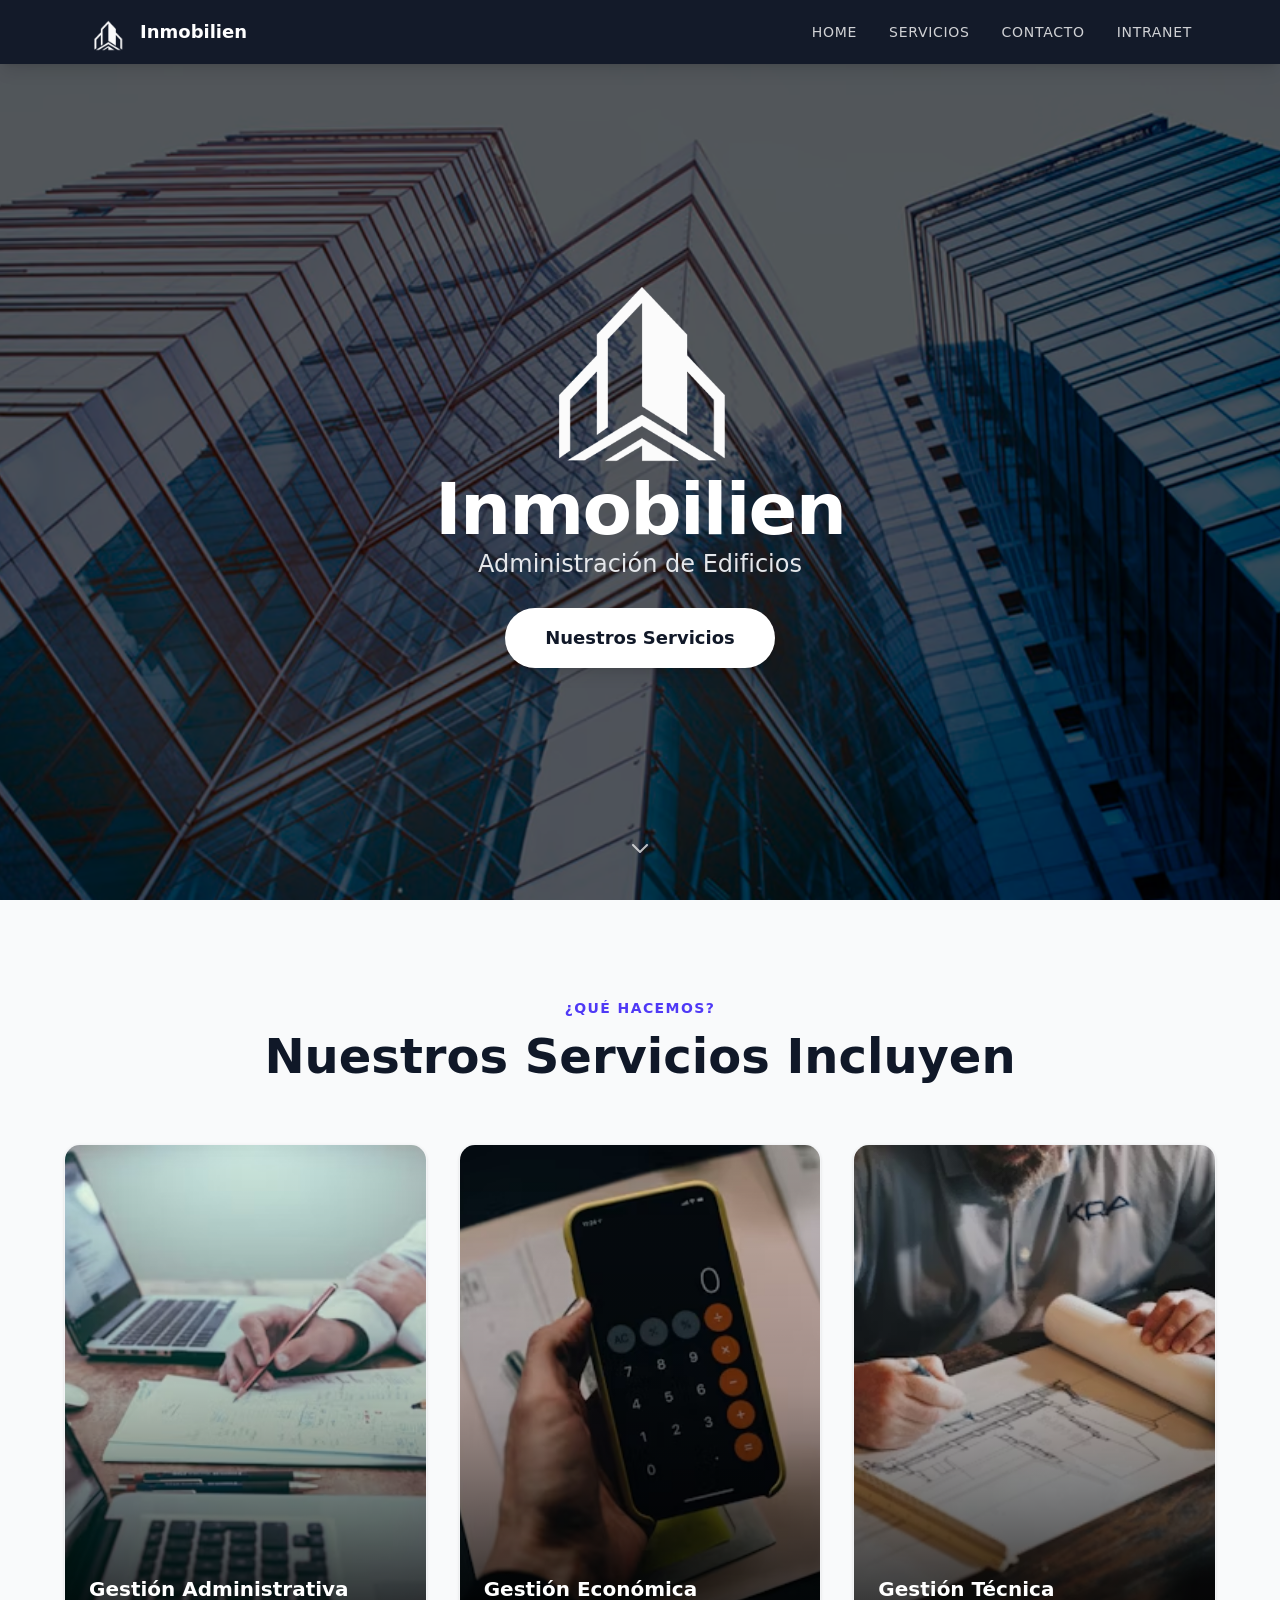
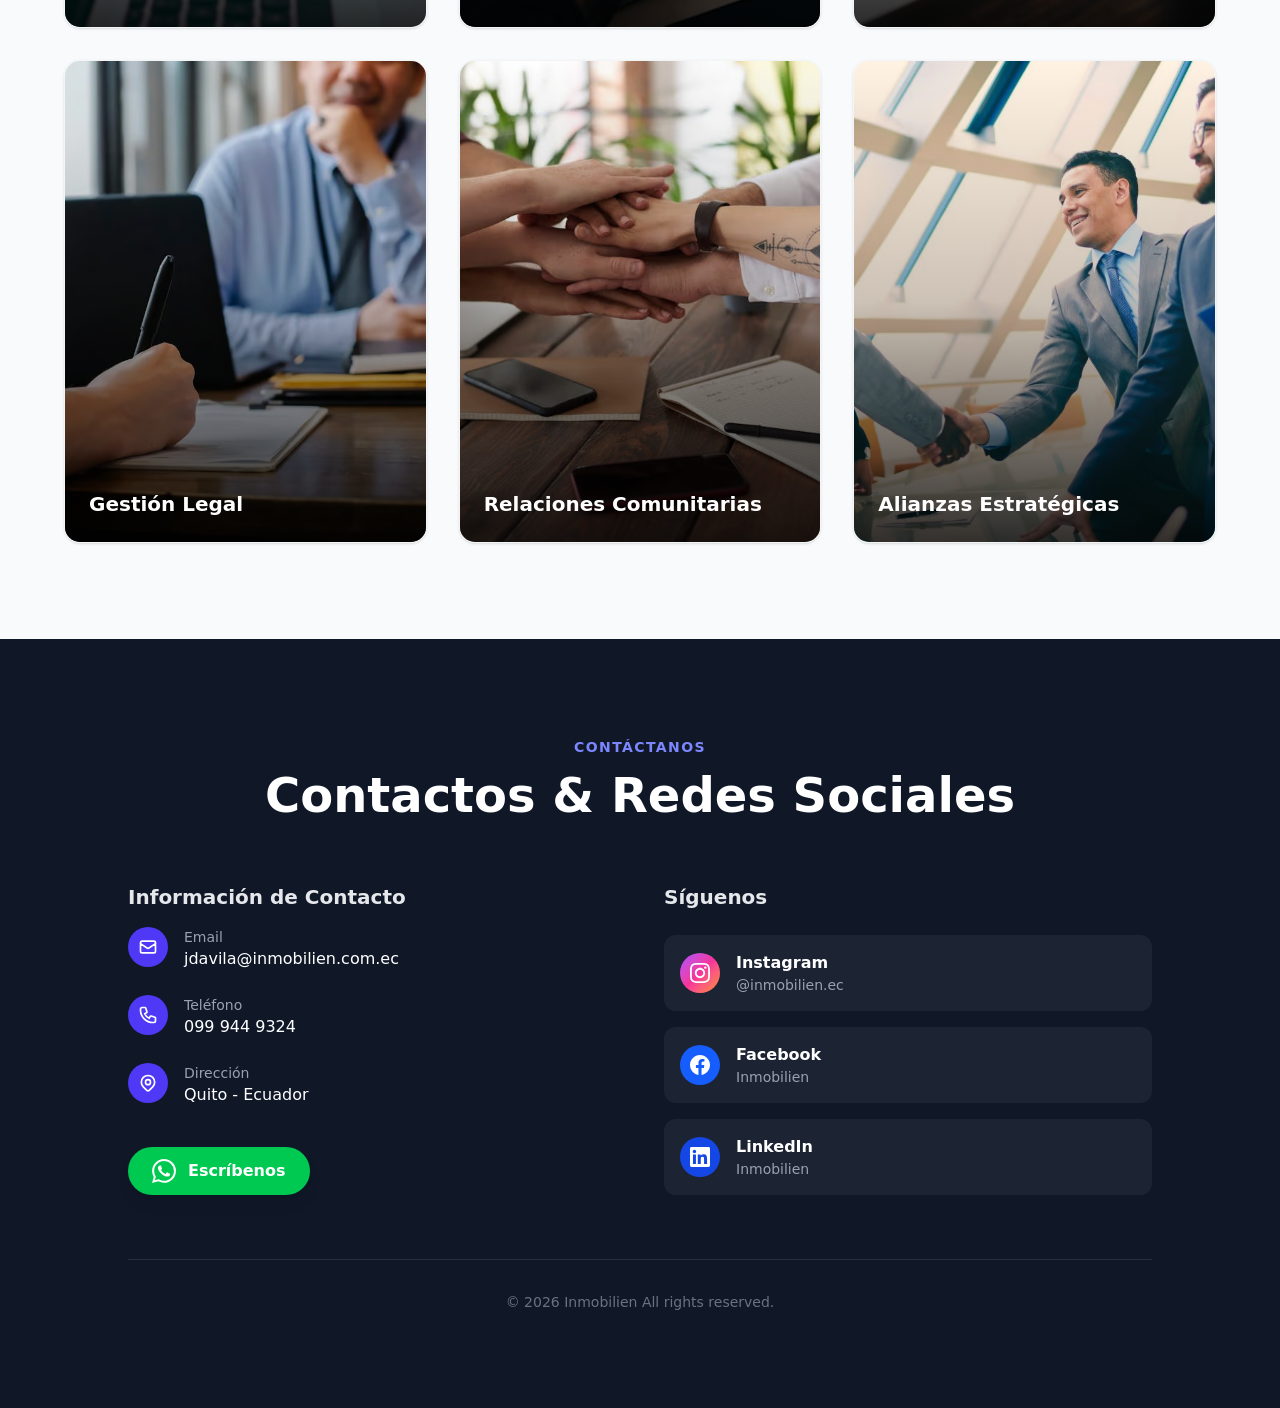
==== commit 6323717f: "Add files via upload" ====
--- a/index.htm
+++ b/index.htm
@@ -5,22 +5,25 @@
     <meta charset="utf-8">
     <meta name="viewport" content="width=device-width, initial-scale=1">
     
-    <title>Inmobilien - Administración de Edificios</title>
+    <title>Inmobilien</title>
 
     <meta property="og:type" content="website">
     <meta property="og:url" content="https://www.inmobilien.com.ec/">
     <meta property="og:title" content="Inmobilien - Administración de Edificios">
-    <meta property="og:description" content="Administración profesional de edificios y conjuntos residenciales en Quito. Gestión integral y transparente.">
+    <meta property="og:description" content="Administración profesional de edificios y conjuntos residenciales. Gestión integral y transparente.">
     <meta property="og:image" content="https://www.inmobilien.com.ec/preview.png">
     <meta property="og:image:width" content="1200">
     <meta property="og:image:height" content="630">
 
-    <meta name="description" content="Expertos en gestión administrativa, económica, técnica y legal para tu comunidad. Inmobilien Quito - Ecuador.">
-
     <link rel="icon" type="image/png" href="Favicon-inmobilien.png?v=2">
 
     <link rel="preload" as="image" href="Inmobilien/banner.avif">
     <link rel="preload" as="image" href="Inmobilien/GECO.avif">
+    <link rel="preload" as="image" href="Inmobilien/photo-1498050108023-c5249f4df085.avif">
+    <link rel="preload" as="image" href="Inmobilien/photo-1533750349088-cd871a92f312.avif">
+    <link rel="preload" as="image" href="Inmobilien/photo-1512941937669-90a1b58e7e9c.avif">
+    <link rel="preload" as="image" href="Inmobilien/ALIANZAS.avif">
+    
     <link rel="modulepreload" href="https://inmobilien.netlify.app/assets/main-ikoz7oNv.js">
     <link rel="modulepreload" href="https://inmobilien.netlify.app/assets/index-BwHIJFJo.js">
     <link rel="stylesheet" href="Inmobilien/main-MYAqTltV.css" type="text/css">
@@ -66,11 +69,15 @@
             <div class="absolute inset-0 bg-black/60"></div>
             
             <div class="relative z-10 flex flex-col items-center text-center px-6 max-w-3xl mx-auto">
+                
                 <div class="mb-0 flex items-center justify-center">
                     <img src="logo.png" alt="Logo Principal Inmobilien" style="height: 240px; width: auto;" class="object-contain select-none drop-shadow-lg">
                 </div>
+                
                 <h1 class="text-5xl md:text-7xl font-extrabold text-white tracking-tight mb-1">Inmobilien</h1>
+                
                 <p class="text-xl md:text-2xl text-gray-200 mb-6 leading-relaxed">Administración de Edificios</p>
+                
                 <a href="#servicios" class="inline-block px-10 py-4 bg-white text-gray-900 font-semibold rounded-full text-lg shadow-lg hover:bg-gray-100 transition-colors duration-200">Nuestros Servicios</a>
             </div>
             
@@ -86,23 +93,56 @@
                 <div class="text-center mb-16">
                     <span class="text-sm font-semibold uppercase tracking-widest text-indigo-600">¿Qué Hacemos?</span>
                     <h2 class="mt-3 text-4xl md:text-5xl font-bold text-gray-900">Nuestros Servicios Incluyen</h2>
+                    <p class="mt-4 text-lg text-gray-500 max-w-2xl mx-auto"></p>
                 </div>
                 
                 <div class="grid grid-cols-1 sm:grid-cols-2 lg:grid-cols-3 gap-8">
-                    <div class="group relative rounded-2xl overflow-hidden shadow-sm border border-gray-100 aspect-[3/4]">
+                    <div class="group relative rounded-2xl overflow-hidden shadow-sm border border-gray-100 hover:shadow-xl hover:-translate-y-1 transition-all duration-300 aspect-[3/4]">
                         <img src="Inmobilien/GADM.avif" alt="Gestión Administrativa" class="absolute inset-0 w-full h-full object-cover transition-transform duration-500 group-hover:scale-105">
                         <div class="absolute inset-0 bg-gradient-to-t from-black/80 via-black/20 to-transparent"></div>
-                        <div class="absolute bottom-0 left-0 right-0 p-6"><h3 class="text-xl font-bold text-white">Gestión Administrativa</h3></div>
-                    </div>
-                    <div class="group relative rounded-2xl overflow-hidden shadow-sm border border-gray-100 aspect-[3/4]">
+                        <div class="absolute bottom-0 left-0 right-0 p-6">
+                            <h3 class="text-xl font-bold text-white">Gestión Administrativa</h3>
+                        </div>
+                    </div>
+                    
+                    <div class="group relative rounded-2xl overflow-hidden shadow-sm border border-gray-100 hover:shadow-xl hover:-translate-y-1 transition-all duration-300 aspect-[3/4]">
                         <img src="Inmobilien/GECO.avif" alt="Gestión Económica" class="absolute inset-0 w-full h-full object-cover transition-transform duration-500 group-hover:scale-105">
                         <div class="absolute inset-0 bg-gradient-to-t from-black/80 via-black/20 to-transparent"></div>
-                        <div class="absolute bottom-0 left-0 right-0 p-6"><h3 class="text-xl font-bold text-white">Gestión Económica</h3></div>
-                    </div>
-                    <div class="group relative rounded-2xl overflow-hidden shadow-sm border border-gray-100 aspect-[3/4]">
+                        <div class="absolute bottom-0 left-0 right-0 p-6">
+                            <h3 class="text-xl font-bold text-white">Gestión Económica</h3>
+                        </div>
+                    </div>
+                    
+                    <div class="group relative rounded-2xl overflow-hidden shadow-sm border border-gray-100 hover:shadow-xl hover:-translate-y-1 transition-all duration-300 aspect-[3/4]">
                         <img src="Inmobilien/GTEC.avif" alt="Gestión Técnica" class="absolute inset-0 w-full h-full object-cover transition-transform duration-500 group-hover:scale-105">
                         <div class="absolute inset-0 bg-gradient-to-t from-black/80 via-black/20 to-transparent"></div>
-                        <div class="absolute bottom-0 left-0 right-0 p-6"><h3 class="text-xl font-bold text-white">Gestión Técnica</h3></div>
+                        <div class="absolute bottom-0 left-0 right-0 p-6">
+                            <h3 class="text-xl font-bold text-white">Gestión Técnica</h3>
+                        </div>
+                    </div>
+                    
+                    <div class="group relative rounded-2xl overflow-hidden shadow-sm border border-gray-100 hover:shadow-xl hover:-translate-y-1 transition-all duration-300 aspect-[3/4]">
+                        <img src="Inmobilien/GLEG.avif" alt="Gestión Legal" class="absolute inset-0 w-full h-full object-cover transition-transform duration-500 group-hover:scale-105">
+                        <div class="absolute inset-0 bg-gradient-to-t from-black/80 via-black/20 to-transparent"></div>
+                        <div class="absolute bottom-0 left-0 right-0 p-6">
+                            <h3 class="text-xl font-bold text-white">Gestión Legal</h3>
+                        </div>
+                    </div>
+                    
+                    <div class="group relative rounded-2xl overflow-hidden shadow-sm border border-gray-100 hover:shadow-xl hover:-translate-y-1 transition-all duration-300 aspect-[3/4]">
+                        <img src="Inmobilien/RELCOM.avif" alt="Relaciones Comunitarias" class="absolute inset-0 w-full h-full object-cover transition-transform duration-500 group-hover:scale-105">
+                        <div class="absolute inset-0 bg-gradient-to-t from-black/80 via-black/20 to-transparent"></div>
+                        <div class="absolute bottom-0 left-0 right-0 p-6">
+                            <h3 class="text-xl font-bold text-white">Relaciones Comunitarias</h3>
+                        </div>
+                    </div>
+                    
+                    <div class="group relative rounded-2xl overflow-hidden shadow-sm border border-gray-100 hover:shadow-xl hover:-translate-y-1 transition-all duration-300 aspect-[3/4]">
+                        <img src="Inmobilien/ALIANZAS.avif" alt="Alianzas Estratégicas" class="absolute inset-0 w-full h-full object-cover transition-transform duration-500 group-hover:scale-105">
+                        <div class="absolute inset-0 bg-gradient-to-t from-black/80 via-black/20 to-transparent"></div>
+                        <div class="absolute bottom-0 left-0 right-0 p-6">
+                            <h3 class="text-xl font-bold text-white">Alianzas Estratégicas</h3>
+                        </div>
                     </div>
                 </div>
             </div>
@@ -111,19 +151,102 @@
         <section id="contacto" class="py-24 px-6 bg-gray-900 text-white">
             <div class="max-w-5xl mx-auto">
                 <div class="text-center mb-16">
-                    <h2 class="text-4xl md:text-5xl font-bold">Contáctanos</h2>
-                </div>
-                <div class="grid grid-cols-1 md:grid-cols-2 gap-12">
+                    <span class="text-sm font-semibold uppercase tracking-widest text-indigo-400">Contáctanos</span>
+                    <h2 class="mt-3 text-4xl md:text-5xl font-bold">Contactos &amp; Redes Sociales</h2>
+                    <p class="mt-4 text-lg text-gray-400 max-w-xl mx-auto"></p>
+                </div>
+                
+                <div class="grid grid-cols-1 md:grid-cols-2 gap-12 items-start">
                     <div class="space-y-6">
+                        <h3 class="text-xl font-semibold text-gray-200 mb-4">Información de Contacto</h3>
+                        
                         <div class="flex items-start gap-4">
-                            <div class="w-10 h-10 rounded-full bg-indigo-600 flex items-center justify-center">
-                                <svg class="w-5 h-5 text-white" fill="none" stroke="currentColor" viewBox="0 0 24 24"><path d="M3 8l7.89 5.26a2 2 0 002.22 0L21 8M5 19h14a2 2 0 002-2V7a2 2 0 00-2-2H5a2 2 0 00-2 2v10a2 2 0 002 2z"></path></svg>
-                            </div>
-                            <div><p class="text-sm text-gray-400">Email</p><a href="mailto:jdavila@inmobilien.com.ec" class="text-white">jdavila@inmobilien.com.ec</a></div>
-                        </div>
-                        <a href="https://wa.me/593999449324" target="_blank" class="inline-flex items-center gap-3 px-6 py-3 bg-green-500 hover:bg-green-600 text-white font-semibold rounded-full transition-all">Escríbenos por WhatsApp</a>
-                    </div>
-                </div>
+                            <div class="flex-shrink-0 w-10 h-10 rounded-full bg-indigo-600 flex items-center justify-center">
+                                <svg class="w-5 h-5 text-white" fill="none" stroke="currentColor" stroke-width="2" viewBox="0 0 24 24">
+                                    <path stroke-linecap="round" stroke-linejoin="round" d="M3 8l7.89 5.26a2 2 0 002.22 0L21 8M5 19h14a2 2 0 002-2V7a2 2 0 00-2-2H5a2 2 0 00-2 2v10a2 2 0 002 2z"></path>
+                                </svg>
+                            </div>
+                            <div>
+                                <p class="text-sm text-gray-400">Email</p>
+                                <a href="mailto:jdavila@inmobilien.com.ec" class="text-white hover:text-indigo-400 transition-colors">jdavila@inmobilien.com.ec</a>
+                            </div>
+                        </div>
+                        
+                        <div class="flex items-start gap-4">
+                            <div class="flex-shrink-0 w-10 h-10 rounded-full bg-indigo-600 flex items-center justify-center">
+                                <svg class="w-5 h-5 text-white" fill="none" stroke="currentColor" stroke-width="2" viewBox="0 0 24 24">
+                                    <path stroke-linecap="round" stroke-linejoin="round" d="M3 5a2 2 0 012-2h3.28a1 1 0 01.948.684l1.498 4.493a1 1 0 01-.502 1.21l-2.257 1.13a11.042 11.042 0 005.516 5.516l1.13-2.257a1 1 0 011.21-.502l4.493 1.498a1 1 0 01.684.949V19a2 2 0 01-2 2h-1C9.716 21 3 14.284 3 6V5z"></path>
+                                </svg>
+                            </div>
+                            <div>
+                                <p class="text-sm text-gray-400">Teléfono</p>
+                                <a href="tel:09 944 9324" class="text-white hover:text-indigo-400 transition-colors">099 944 9324</a>
+                            </div>
+                        </div>
+                        
+                        <div class="flex items-start gap-4">
+                            <div class="flex-shrink-0 w-10 h-10 rounded-full bg-indigo-600 flex items-center justify-center">
+                                <svg class="w-5 h-5 text-white" fill="none" stroke="currentColor" stroke-width="2" viewBox="0 0 24 24">
+                                    <path stroke-linecap="round" stroke-linejoin="round" d="M17.657 16.657L13.414 20.9a1.998 1.998 0 01-2.827 0l-4.244-4.243a8 8 0 1111.314 0z"></path>
+                                    <path stroke-linecap="round" stroke-linejoin="round" d="M15 11a3 3 0 11-6 0 3 3 0 016 0z"></path>
+                                </svg>
+                            </div>
+                            <div>
+                                <p class="text-sm text-gray-400">Dirección</p>
+                                <p class="text-white">Quito - Ecuador</p>
+                            </div>
+                        </div>
+                        
+                        <a href="https://wa.me/593999449324?text=Hola,%20estoy%20interesado%20en%20los%20servicios%20de%20Inmobilien" target="_blank" rel="noopener noreferrer" class="mt-4 inline-flex items-center gap-3 px-6 py-3 bg-green-500 hover:bg-green-600 text-white font-semibold rounded-full transition-colors duration-200 shadow-lg hover:shadow-xl">
+                            <svg class="w-6 h-6" fill="currentColor" viewBox="0 0 24 24">
+                                <path d="M17.472 14.382c-.297-.149-1.758-.867-2.03-.967-.273-.099-.471-.148-.67.15-.197.297-.767.966-.94 1.164-.173.199-.347.223-.644.075-.297-.15-1.255-.463-2.39-1.475-.883-.788-1.48-1.761-1.653-2.059-.173-.297-.018-.458.13-.606.134-.133.298-.347.446-.52.149-.174.198-.298.298-.497.099-.198.05-.371-.025-.52-.075-.149-.669-1.612-.916-2.207-.242-.579-.487-.5-.669-.51-.173-.008-.371-.01-.57-.01-.198 0-.52.074-.792.372-.272.297-1.04 1.016-1.04 2.479 0 1.462 1.065 2.875 1.213 3.074.149.198 2.096 3.2 5.077 4.487.709.306 1.262.489 1.694.625.712.227 1.36.195 1.871.118.571-.085 1.758-.719 2.006-1.413.248-.694.248-1.289.173-1.413-.074-.124-.272-.198-.57-.347m-5.421 7.403h-.004a9.87 9.87 0 01-5.031-1.378l-.361-.214-3.741.982.998-3.648-.235-.374a9.86 9.86 0 01-1.51-5.26c.001-5.45 4.436-9.884 9.888-9.884 2.64 0 5.122 1.03 6.988 2.898a9.825 9.825 0 012.893 6.994c-.003 5.45-4.437 9.884-9.885 9.884m8.413-18.297A11.815 11.815 0 0012.05 0C5.495 0 .16 5.335.157 11.892c0 2.096.547 4.142 1.588 5.945L.057 24l6.305-1.654a11.882 11.882 0 005.683 1.448h.005c6.554 0 11.89-5.335 11.893-11.893a11.821 11.821 0 00-3.48-8.413z"></path>
+                            </svg>
+                            Escríbenos
+                        </a>
+                    </div>
+                    
+                    <div>
+                        <h3 class="text-xl font-semibold text-gray-200 mb-6">Síguenos</h3>
+                        <div class="flex flex-col gap-4">
+                            <a href="https://www.instagram.com/inmobilien.ec" target="_blank" rel="noopener noreferrer" class="flex items-center gap-4 p-4 rounded-xl bg-white/5 hover:bg-white/10 transition-colors group">
+                                <div class="w-10 h-10 rounded-full bg-gradient-to-br from-purple-500 via-pink-500 to-orange-400 flex items-center justify-center flex-shrink-0">
+                                    <svg class="w-5 h-5 text-white" fill="currentColor" viewBox="0 0 24 24">
+                                        <path d="M12 2.163c3.204 0 3.584.012 4.85.07 3.252.148 4.771 1.691 4.919 4.919.058 1.265.069 1.645.069 4.849 0 3.205-.012 3.584-.069 4.849-.149 3.225-1.664 4.771-4.919 4.919-1.266.058-1.644.07-4.85.07-3.204 0-3.584-.012-4.849-.07-3.26-.149-4.771-1.699-4.919-4.92-.058-1.265-.07-1.644-.07-4.849 0-3.204.013-3.583.07-4.849.149-3.227 1.664-4.771 4.919-4.919 1.266-.057 1.645-.069 4.849-.069zm0-2.163c-3.259 0-3.667.014-4.947.072-4.358.2-6.78 2.618-6.98 6.98-.059 1.281-.073 1.689-.073 4.948 0 3.259.014 3.668.072 4.948.2 4.358 2.618 6.78 6.98 6.98 1.281.058 1.689.072 4.948.072 3.259 0 3.668-.014 4.948-.072 4.354-.2 6.782-2.618 6.979-6.98.059-1.28.073-1.689.073-4.948 0-3.259-.014-3.667-.072-4.947-.196-4.354-2.617-6.78-6.979-6.98-1.281-.059-1.69-.073-4.949-.073zm0 5.838c-3.403 0-6.162 2.759-6.162 6.162s2.759 6.163 6.162 6.163 6.162-2.759 6.162-6.163c0-3.403-2.759-6.162-6.162-6.162zm0 10.162c-2.209 0-4-1.79-4-4 0-2.209 1.791-4 4-4s4 1.791 4 4c0 2.21-1.791 4-4 4zm6.406-11.845c-.796 0-1.441.645-1.441 1.44s.645 1.44 1.441 1.44c.795 0 1.439-.645 1.439-1.44s-.644-1.44-1.439-1.44z"></path>
+                                    </svg>
+                                </div>
+                                <div>
+                                    <p class="font-semibold text-white group-hover:text-indigo-400 transition-colors">Instagram</p>
+                                    <p class="text-sm text-gray-400">@inmobilien.ec</p>
+                                </div>
+                            </a>
+                            
+                            <a href="https://www.facebook.com/inmobilien.ec" target="_blank" rel="noopener noreferrer" class="flex items-center gap-4 p-4 rounded-xl bg-white/5 hover:bg-white/10 transition-colors group">
+                                <div class="w-10 h-10 rounded-full bg-blue-600 flex items-center justify-center flex-shrink-0">
+                                    <svg class="w-5 h-5 text-white" fill="currentColor" viewBox="0 0 24 24">
+                                        <path d="M24 12.073c0-6.627-5.373-12-12-12s-12 5.373-12 12c0 5.99 4.388 10.954 10.125 11.854v-8.385H7.078v-3.47h3.047V9.43c0-3.007 1.792-4.669 4.533-4.669 1.312 0 2.686.235 2.686.235v2.953H15.83c-1.491 0-1.956.925-1.956 1.874v2.25h3.328l-.532 3.47h-2.796v8.385C19.612 23.027 24 18.062 24 12.073z"></path>
+                                    </svg>
+                                </div>
+                                <div>
+                                    <p class="font-semibold text-white group-hover:text-indigo-400 transition-colors">Facebook</p>
+                                    <p class="text-sm text-gray-400">Inmobilien</p>
+                                </div>
+                            </a>
+                            
+                            <a href="https://www.linkedin.com/company/inmobilien" target="_blank" rel="noopener noreferrer" class="flex items-center gap-4 p-4 rounded-xl bg-white/5 hover:bg-white/10 transition-colors group">
+                                <div class="w-10 h-10 rounded-full bg-blue-700 flex items-center justify-center flex-shrink-0">
+                                    <svg class="w-5 h-5 text-white" fill="currentColor" viewBox="0 0 24 24">
+                                        <path d="M20.447 20.452h-3.554v-5.569c0-1.328-.027-3.037-1.852-3.037-1.853 0-2.136 1.445-2.136 2.939v5.667H9.351V9h3.414v1.561h.046c.477-.9 1.637-1.85 3.37-1.85 3.601 0 4.267 2.37 4.267 5.455v6.286zM5.337 7.433c-1.144 0-2.063-.926-2.063-2.065 0-1.138.92-2.063 2.063-2.063 1.14 0 2.064.925 2.064 2.063 0 1.139-.925 2.065-2.064 2.065zm1.782 13.019H3.555V9h3.564v11.452zM22.225 0H1.771C.792 0 0 .774 0 1.729v20.542C0 23.227.792 24 1.771 24h20.451C23.2 24 24 23.227 24 22.271V1.729C24 .774 23.2 0 22.222 0h.003z"></path>
+                                    </svg>
+                                </div>
+                                <div>
+                                    <p class="font-semibold text-white group-hover:text-indigo-400 transition-colors">LinkedIn</p>
+                                    <p class="text-sm text-gray-400">Inmobilien</p>
+                                </div>
+                            </a>
+                        </div>
+                    </div>
+                </div>
+                
                 <div class="mt-16 pt-8 border-t border-white/10 text-center text-gray-500 text-sm">
                     © 2026 Inmobilien All rights reserved.
                 </div>
@@ -136,8 +259,18 @@
             const btn = document.getElementById('mobile-menu-btn');
             const menu = document.getElementById('mobile-menu');
             const links = document.querySelectorAll('.mobile-link');
-            btn.addEventListener('click', () => menu.classList.toggle('hidden'));
-            links.forEach(link => link.addEventListener('click', () => menu.classList.add('hidden')));
+
+            // Abrir y cerrar el menú cuando se toca la hamburguesa
+            btn.addEventListener('click', () => {
+                menu.classList.toggle('hidden');
+            });
+
+            // Ocultar el menú automáticamente al hacer clic en un enlace
+            links.forEach(link => {
+                link.addEventListener('click', () => {
+                    menu.classList.add('hidden');
+                });
+            });
         });
     </script>
 </body>
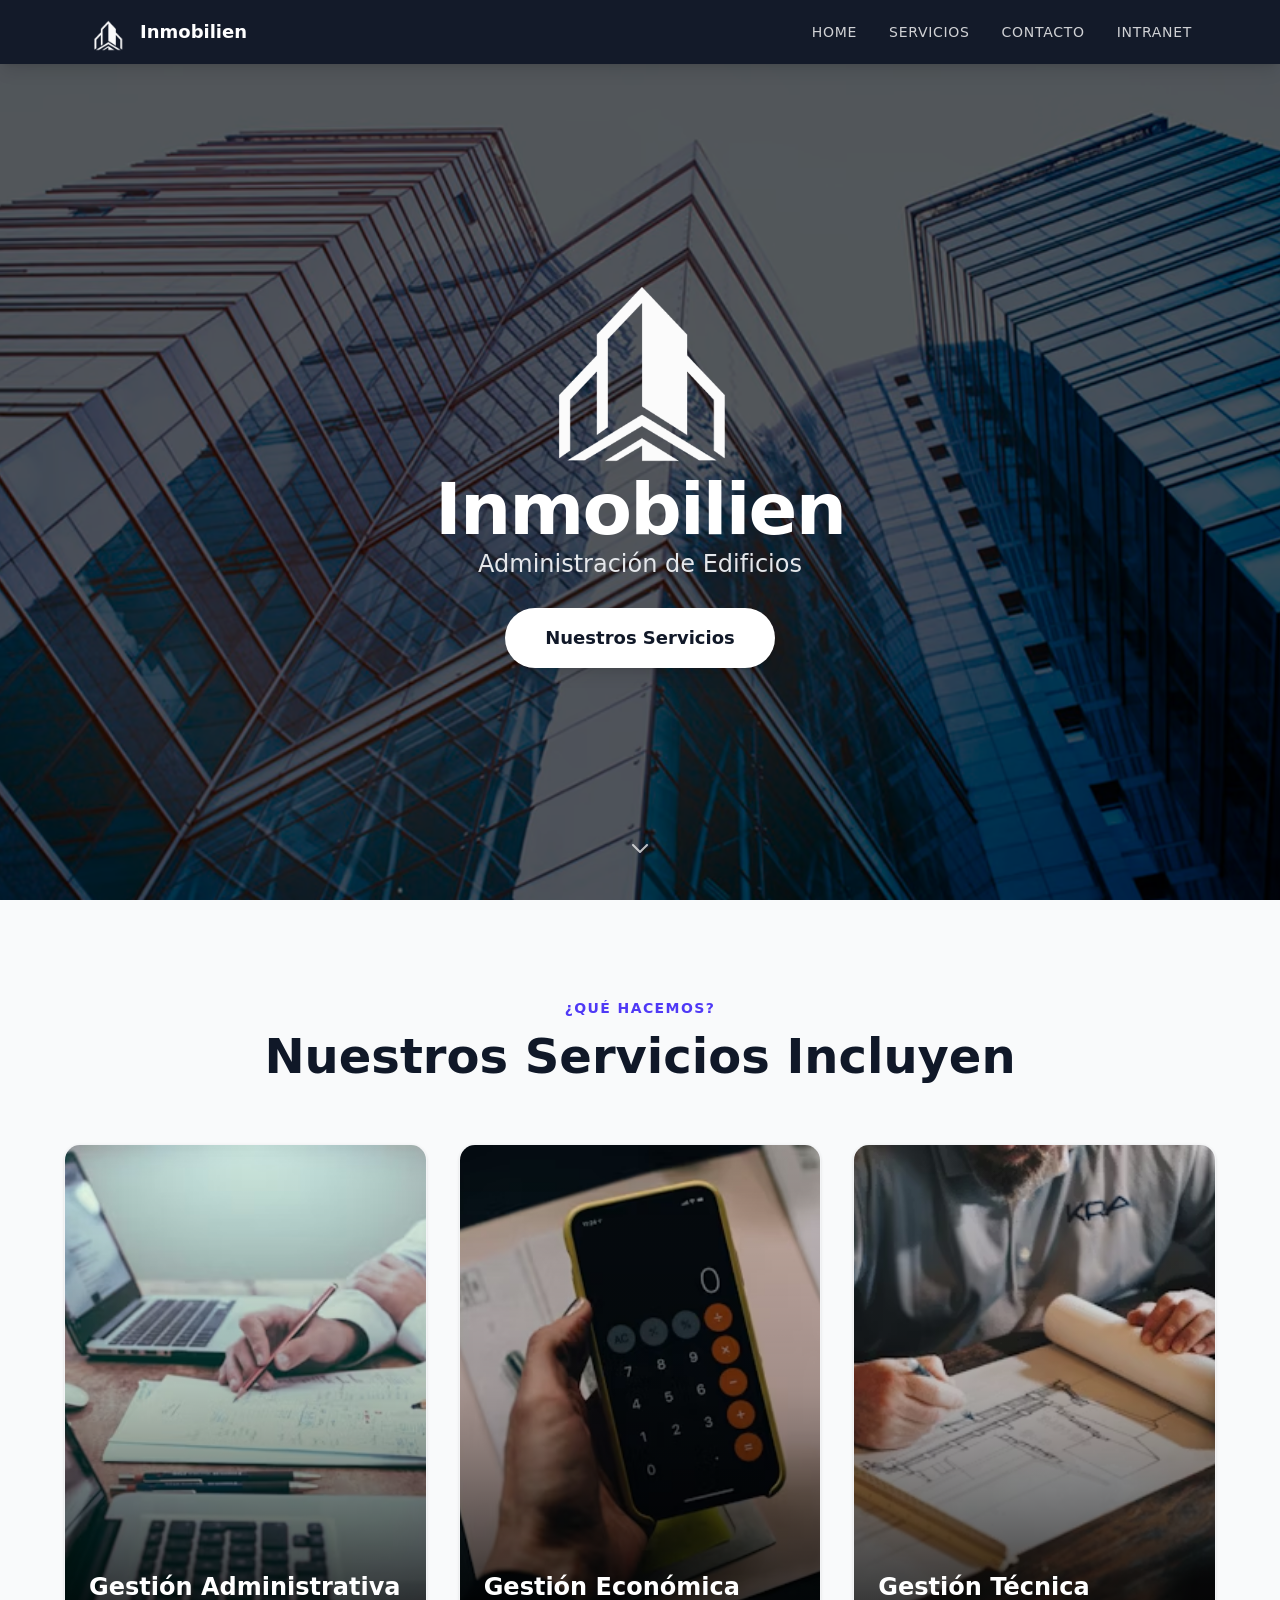
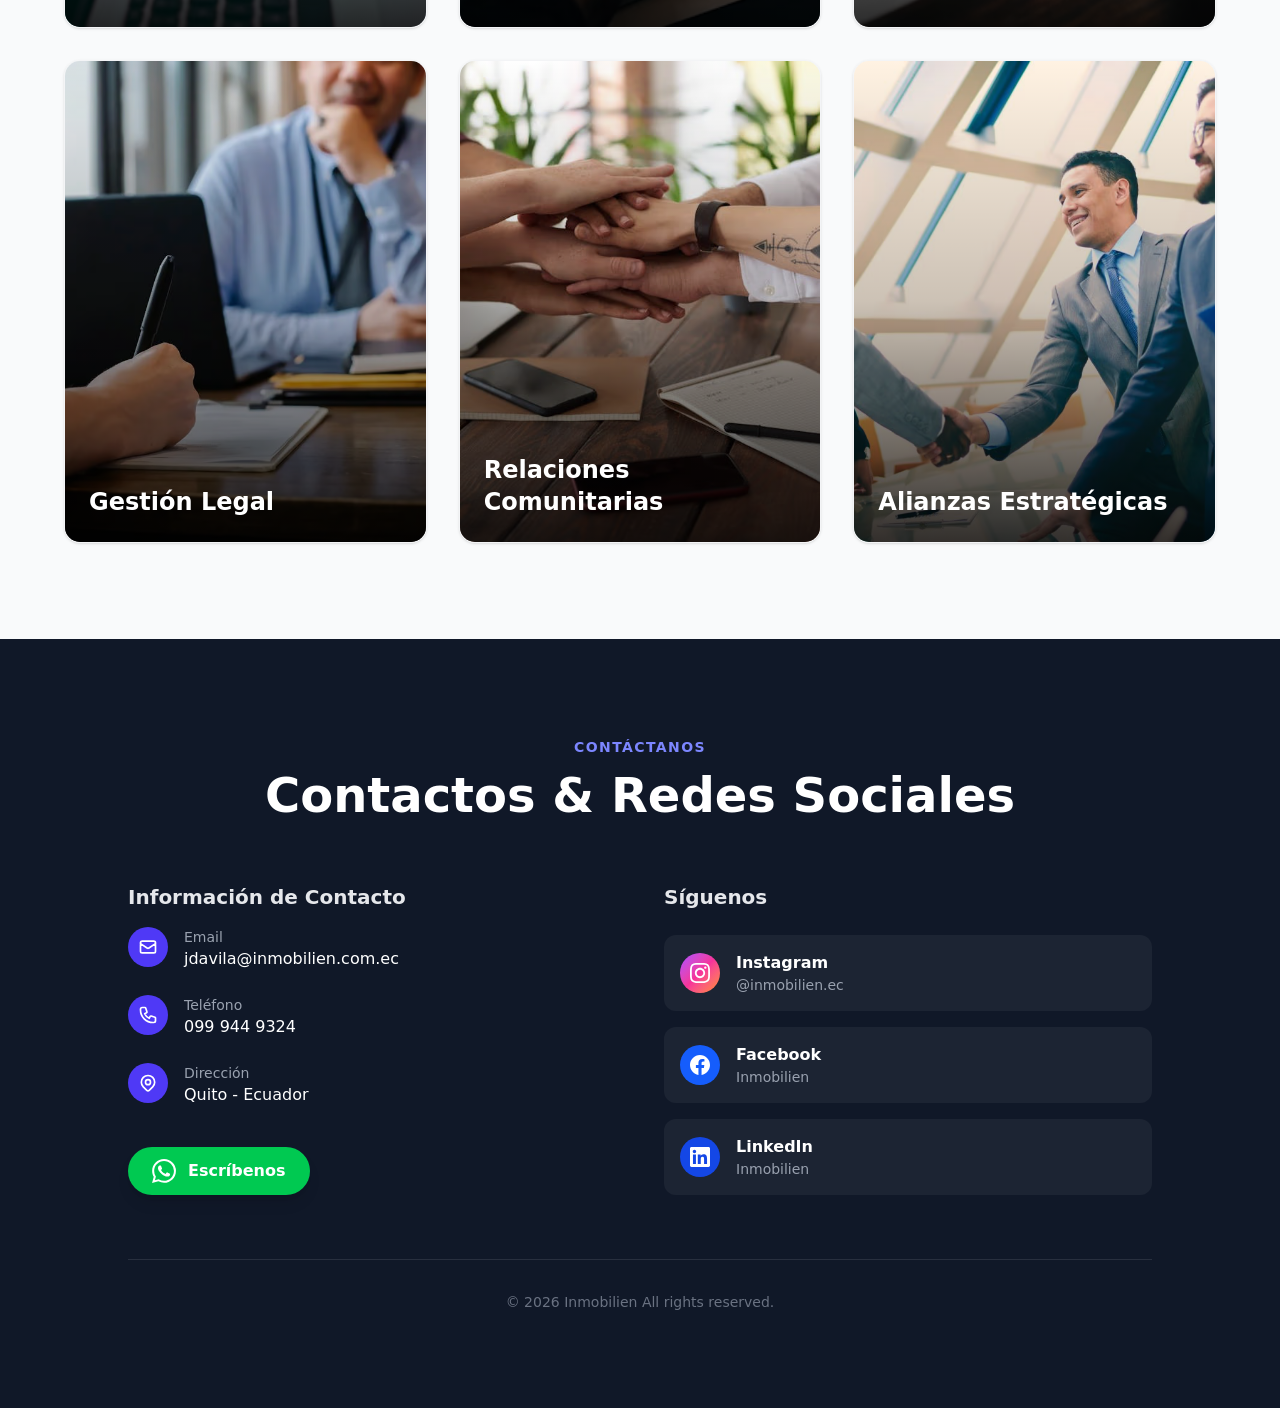
==== commit df648544: "Add files via upload" ====
--- a/index.htm
+++ b/index.htm
@@ -101,7 +101,7 @@
                         <img src="Inmobilien/GADM.avif" alt="Gestión Administrativa" class="absolute inset-0 w-full h-full object-cover transition-transform duration-500 group-hover:scale-105">
                         <div class="absolute inset-0 bg-gradient-to-t from-black/80 via-black/20 to-transparent"></div>
                         <div class="absolute bottom-0 left-0 right-0 p-6">
-                            <h3 class="text-xl font-bold text-white">Gestión Administrativa</h3>
+                            <h3 class="text-2xl font-bold text-white">Gestión Administrativa</h3>
                         </div>
                     </div>
                     
@@ -109,7 +109,7 @@
                         <img src="Inmobilien/GECO.avif" alt="Gestión Económica" class="absolute inset-0 w-full h-full object-cover transition-transform duration-500 group-hover:scale-105">
                         <div class="absolute inset-0 bg-gradient-to-t from-black/80 via-black/20 to-transparent"></div>
                         <div class="absolute bottom-0 left-0 right-0 p-6">
-                            <h3 class="text-xl font-bold text-white">Gestión Económica</h3>
+                            <h3 class="text-2xl font-bold text-white">Gestión Económica</h3>
                         </div>
                     </div>
                     
@@ -117,7 +117,7 @@
                         <img src="Inmobilien/GTEC.avif" alt="Gestión Técnica" class="absolute inset-0 w-full h-full object-cover transition-transform duration-500 group-hover:scale-105">
                         <div class="absolute inset-0 bg-gradient-to-t from-black/80 via-black/20 to-transparent"></div>
                         <div class="absolute bottom-0 left-0 right-0 p-6">
-                            <h3 class="text-xl font-bold text-white">Gestión Técnica</h3>
+                            <h3 class="text-2xl font-bold text-white">Gestión Técnica</h3>
                         </div>
                     </div>
                     
@@ -125,7 +125,7 @@
                         <img src="Inmobilien/GLEG.avif" alt="Gestión Legal" class="absolute inset-0 w-full h-full object-cover transition-transform duration-500 group-hover:scale-105">
                         <div class="absolute inset-0 bg-gradient-to-t from-black/80 via-black/20 to-transparent"></div>
                         <div class="absolute bottom-0 left-0 right-0 p-6">
-                            <h3 class="text-xl font-bold text-white">Gestión Legal</h3>
+                            <h3 class="text-2xl font-bold text-white">Gestión Legal</h3>
                         </div>
                     </div>
                     
@@ -133,7 +133,7 @@
                         <img src="Inmobilien/RELCOM.avif" alt="Relaciones Comunitarias" class="absolute inset-0 w-full h-full object-cover transition-transform duration-500 group-hover:scale-105">
                         <div class="absolute inset-0 bg-gradient-to-t from-black/80 via-black/20 to-transparent"></div>
                         <div class="absolute bottom-0 left-0 right-0 p-6">
-                            <h3 class="text-xl font-bold text-white">Relaciones Comunitarias</h3>
+                            <h3 class="text-2xl font-bold text-white">Relaciones Comunitarias</h3>
                         </div>
                     </div>
                     
@@ -141,7 +141,7 @@
                         <img src="Inmobilien/ALIANZAS.avif" alt="Alianzas Estratégicas" class="absolute inset-0 w-full h-full object-cover transition-transform duration-500 group-hover:scale-105">
                         <div class="absolute inset-0 bg-gradient-to-t from-black/80 via-black/20 to-transparent"></div>
                         <div class="absolute bottom-0 left-0 right-0 p-6">
-                            <h3 class="text-xl font-bold text-white">Alianzas Estratégicas</h3>
+                            <h3 class="text-2xl font-bold text-white">Alianzas Estratégicas</h3>
                         </div>
                     </div>
                 </div>
